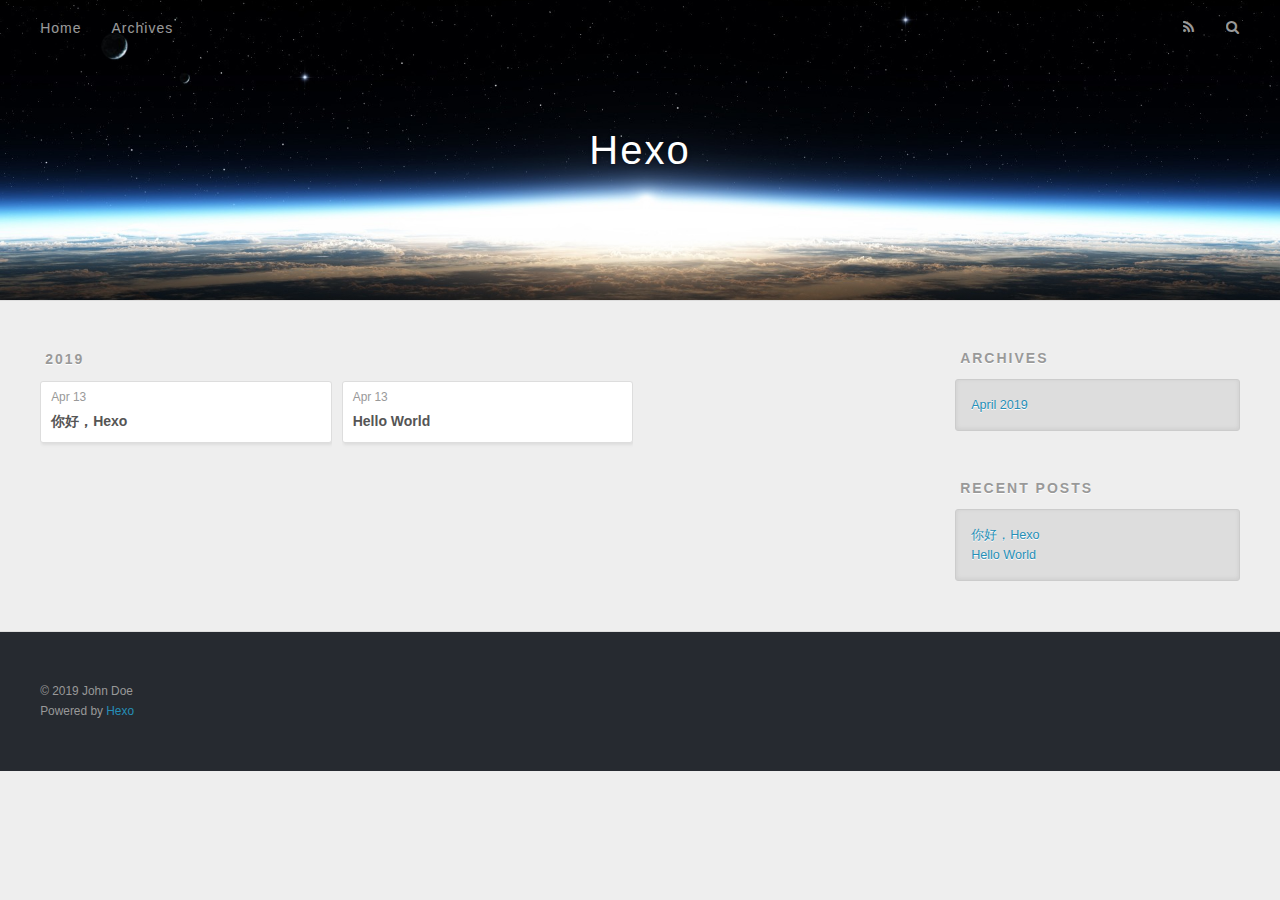
==== archives/index.html @ d576f30d "Site updated: 2019-04-13 23:13:48" ====
<!DOCTYPE html>
<html>
<head><meta name="generator" content="Hexo 3.8.0">
  <meta charset="utf-8">
  

  
  <title>Archives | Hexo</title>
  <meta name="viewport" content="width=device-width, initial-scale=1, maximum-scale=1">
  <meta property="og:type" content="website">
<meta property="og:title" content="Hexo">
<meta property="og:url" content="http://yoursite.com/archives/index.html">
<meta property="og:site_name" content="Hexo">
<meta property="og:locale" content="default">
<meta name="twitter:card" content="summary">
<meta name="twitter:title" content="Hexo">
  
    <link rel="alternate" href="/atom.xml" title="Hexo" type="application/atom+xml">
  
  
    <link rel="icon" href="/favicon.png">
  
  
    <link href="//fonts.googleapis.com/css?family=Source+Code+Pro" rel="stylesheet" type="text/css">
  
  <link rel="stylesheet" href="/css/style.css">
</head>
</html>
<body>
  <div id="container">
    <div id="wrap">
      <header id="header">
  <div id="banner"></div>
  <div id="header-outer" class="outer">
    <div id="header-title" class="inner">
      <h1 id="logo-wrap">
        <a href="/" id="logo">Hexo</a>
      </h1>
      
    </div>
    <div id="header-inner" class="inner">
      <nav id="main-nav">
        <a id="main-nav-toggle" class="nav-icon"></a>
        
          <a class="main-nav-link" href="/">Home</a>
        
          <a class="main-nav-link" href="/archives">Archives</a>
        
      </nav>
      <nav id="sub-nav">
        
          <a id="nav-rss-link" class="nav-icon" href="/atom.xml" title="RSS Feed"></a>
        
        <a id="nav-search-btn" class="nav-icon" title="Search"></a>
      </nav>
      <div id="search-form-wrap">
        <form action="//google.com/search" method="get" accept-charset="UTF-8" class="search-form"><input type="search" name="q" class="search-form-input" placeholder="Search"><button type="submit" class="search-form-submit">&#xF002;</button><input type="hidden" name="sitesearch" value="http://yoursite.com"></form>
      </div>
    </div>
  </div>
</header>
      <div class="outer">
        <section id="main">
  
  
    
    
      
      
      <section class="archives-wrap">
        <div class="archive-year-wrap">
          <a href="/archives/2019" class="archive-year">2019</a>
        </div>
        <div class="archives">
    
    <article class="archive-article archive-type-post">
  <div class="archive-article-inner">
    <header class="archive-article-header">
      <a href="/2019/04/13/你好，Hexo/" class="archive-article-date">
  <time datetime="2019-04-13T15:11:53.000Z" itemprop="datePublished">Apr 13</time>
</a>
      
  
    <h1 itemprop="name">
      <a class="archive-article-title" href="/2019/04/13/你好，Hexo/">你好，Hexo</a>
    </h1>
  

    </header>
  </div>
</article>
  
    
    
    <article class="archive-article archive-type-post">
  <div class="archive-article-inner">
    <header class="archive-article-header">
      <a href="/2019/04/13/hello-world/" class="archive-article-date">
  <time datetime="2019-04-13T14:45:39.539Z" itemprop="datePublished">Apr 13</time>
</a>
      
  
    <h1 itemprop="name">
      <a class="archive-article-title" href="/2019/04/13/hello-world/">Hello World</a>
    </h1>
  

    </header>
  </div>
</article>
  
  
    </div></section>
  


</section>
        
          <aside id="sidebar">
  
    

  
    

  
    
  
    
  <div class="widget-wrap">
    <h3 class="widget-title">Archives</h3>
    <div class="widget">
      <ul class="archive-list"><li class="archive-list-item"><a class="archive-list-link" href="/archives/2019/04/">April 2019</a></li></ul>
    </div>
  </div>


  
    
  <div class="widget-wrap">
    <h3 class="widget-title">Recent Posts</h3>
    <div class="widget">
      <ul>
        
          <li>
            <a href="/2019/04/13/你好，Hexo/">你好，Hexo</a>
          </li>
        
          <li>
            <a href="/2019/04/13/hello-world/">Hello World</a>
          </li>
        
      </ul>
    </div>
  </div>

  
</aside>
        
      </div>
      <footer id="footer">
  
  <div class="outer">
    <div id="footer-info" class="inner">
      &copy; 2019 John Doe<br>
      Powered by <a href="http://hexo.io/" target="_blank">Hexo</a>
    </div>
  </div>
</footer>
    </div>
    <nav id="mobile-nav">
  
    <a href="/" class="mobile-nav-link">Home</a>
  
    <a href="/archives" class="mobile-nav-link">Archives</a>
  
</nav>
    

<script src="//ajax.googleapis.com/ajax/libs/jquery/2.0.3/jquery.min.js"></script>


  <link rel="stylesheet" href="/fancybox/jquery.fancybox.css">
  <script src="/fancybox/jquery.fancybox.pack.js"></script>


<script src="/js/script.js"></script>



  </div>
</body>
</html>
---- css/style.css ----
body {
  width: 100%;
}
body:before,
body:after {
  content: "";
  display: table;
}
body:after {
  clear: both;
}
html,
body,
div,
span,
applet,
object,
iframe,
h1,
h2,
h3,
h4,
h5,
h6,
p,
blockquote,
pre,
a,
abbr,
acronym,
address,
big,
cite,
code,
del,
dfn,
em,
img,
ins,
kbd,
q,
s,
samp,
small,
strike,
strong,
sub,
sup,
tt,
var,
dl,
dt,
dd,
ol,
ul,
li,
fieldset,
form,
label,
legend,
table,
caption,
tbody,
tfoot,
thead,
tr,
th,
td {
  margin: 0;
  padding: 0;
  border: 0;
  outline: 0;
  font-weight: inherit;
  font-style: inherit;
  font-family: inherit;
  font-size: 100%;
  vertical-align: baseline;
}
body {
  line-height: 1;
  color: #000;
  background: #fff;
}
ol,
ul {
  list-style: none;
}
table {
  border-collapse: separate;
  border-spacing: 0;
  vertical-align: middle;
}
caption,
th,
td {
  text-align: left;
  font-weight: normal;
  vertical-align: middle;
}
a img {
  border: none;
}
input,
button {
  margin: 0;
  padding: 0;
}
input::-moz-focus-inner,
button::-moz-focus-inner {
  border: 0;
  padding: 0;
}
@font-face {
  font-family: FontAwesome;
  font-style: normal;
  font-weight: normal;
  src: url("fonts/fontawesome-webfont.eot?v=#4.0.3");
  src: url("fonts/fontawesome-webfont.eot?#iefix&v=#4.0.3") format("embedded-opentype"), url("fonts/fontawesome-webfont.woff?v=#4.0.3") format("woff"), url("fonts/fontawesome-webfont.ttf?v=#4.0.3") format("truetype"), url("fonts/fontawesome-webfont.svg#fontawesomeregular?v=#4.0.3") format("svg");
}
html,
body,
#container {
  height: 100%;
}
body {
  background: #eee;
  font: 14px -apple-system, BlinkMacSystemFont, "Segoe UI", "Roboto", "Oxygen", "Ubuntu", "Cantarell", "Fira Sans", "Droid Sans", "Helvetica Neue", sans-serif;
  -webkit-text-size-adjust: 100%;
}
.outer {
  max-width: 1220px;
  margin: 0 auto;
  padding: 0 20px;
}
.outer:before,
.outer:after {
  content: "";
  display: table;
}
.outer:after {
  clear: both;
}
.inner {
  display: inline;
  float: left;
  width: 98.33333333333333%;
  margin: 0 0.833333333333333%;
}
.left,
.alignleft {
  float: left;
}
.right,
.alignright {
  float: right;
}
.clear {
  clear: both;
}
#container {
  position: relative;
}
.mobile-nav-on {
  overflow: hidden;
}
#wrap {
  height: 100%;
  width: 100%;
  position: absolute;
  top: 0;
  left: 0;
  -webkit-transition: 0.2s ease-out;
  -moz-transition: 0.2s ease-out;
  -ms-transition: 0.2s ease-out;
  transition: 0.2s ease-out;
  z-index: 1;
  background: #eee;
}
.mobile-nav-on #wrap {
  left: 280px;
}
@media screen and (min-width: 768px) {
  #main {
    display: inline;
    float: left;
    width: 73.33333333333333%;
    margin: 0 0.833333333333333%;
  }
}
.article-date,
.article-category-link,
.archive-year,
.widget-title {
  text-decoration: none;
  text-transform: uppercase;
  letter-spacing: 2px;
  color: #999;
  margin-bottom: 1em;
  margin-left: 5px;
  line-height: 1em;
  text-shadow: 0 1px #fff;
  font-weight: bold;
}
.article-inner,
.archive-article-inner {
  background: #fff;
  -webkit-box-shadow: 1px 2px 3px #ddd;
  box-shadow: 1px 2px 3px #ddd;
  border: 1px solid #ddd;
  border-radius: 3px;
}
.article-entry h1,
.widget h1 {
  font-size: 2em;
}
.article-entry h2,
.widget h2 {
  font-size: 1.5em;
}
.article-entry h3,
.widget h3 {
  font-size: 1.3em;
}
.article-entry h4,
.widget h4 {
  font-size: 1.2em;
}
.article-entry h5,
.widget h5 {
  font-size: 1em;
}
.article-entry h6,
.widget h6 {
  font-size: 1em;
  color: #999;
}
.article-entry hr,
.widget hr {
  border: 1px dashed #ddd;
}
.article-entry strong,
.widget strong {
  font-weight: bold;
}
.article-entry em,
.widget em,
.article-entry cite,
.widget cite {
  font-style: italic;
}
.article-entry sup,
.widget sup,
.article-entry sub,
.widget sub {
  font-size: 0.75em;
  line-height: 0;
  position: relative;
  vertical-align: baseline;
}
.article-entry sup,
.widget sup {
  top: -0.5em;
}
.article-entry sub,
.widget sub {
  bottom: -0.2em;
}
.article-entry small,
.widget small {
  font-size: 0.85em;
}
.article-entry acronym,
.widget acronym,
.article-entry abbr,
.widget abbr {
  border-bottom: 1px dotted;
}
.article-entry ul,
.widget ul,
.article-entry ol,
.widget ol,
.article-entry dl,
.widget dl {
  margin: 0 20px;
  line-height: 1.6em;
}
.article-entry ul ul,
.widget ul ul,
.article-entry ol ul,
.widget ol ul,
.article-entry ul ol,
.widget ul ol,
.article-entry ol ol,
.widget ol ol {
  margin-top: 0;
  margin-bottom: 0;
}
.article-entry ul,
.widget ul {
  list-style: disc;
}
.article-entry ol,
.widget ol {
  list-style: decimal;
}
.article-entry dt,
.widget dt {
  font-weight: bold;
}
#header {
  height: 300px;
  position: relative;
  border-bottom: 1px solid #ddd;
}
#header:before,
#header:after {
  content: "";
  position: absolute;
  left: 0;
  right: 0;
  height: 40px;
}
#header:before {
  top: 0;
  background: -webkit-linear-gradient(rgba(0,0,0,0.2), transparent);
  background: -moz-linear-gradient(rgba(0,0,0,0.2), transparent);
  background: -ms-linear-gradient(rgba(0,0,0,0.2), transparent);
  background: linear-gradient(rgba(0,0,0,0.2), transparent);
}
#header:after {
  bottom: 0;
  background: -webkit-linear-gradient(transparent, rgba(0,0,0,0.2));
  background: -moz-linear-gradient(transparent, rgba(0,0,0,0.2));
  background: -ms-linear-gradient(transparent, rgba(0,0,0,0.2));
  background: linear-gradient(transparent, rgba(0,0,0,0.2));
}
#header-outer {
  height: 100%;
  position: relative;
}
#header-inner {
  position: relative;
  overflow: hidden;
}
#banner {
  position: absolute;
  top: 0;
  left: 0;
  width: 100%;
  height: 100%;
  background: url("images/banner.jpg") center #000;
  -webkit-background-size: cover;
  -moz-background-size: cover;
  background-size: cover;
  z-index: -1;
}
#header-title {
  text-align: center;
  height: 40px;
  position: absolute;
  top: 50%;
  left: 0;
  margin-top: -20px;
}
#logo,
#subtitle {
  text-decoration: none;
  color: #fff;
  font-weight: 300;
  text-shadow: 0 1px 4px rgba(0,0,0,0.3);
}
#logo {
  font-size: 40px;
  line-height: 40px;
  letter-spacing: 2px;
}
#subtitle {
  font-size: 16px;
  line-height: 16px;
  letter-spacing: 1px;
}
#subtitle-wrap {
  margin-top: 16px;
}
#main-nav {
  float: left;
  margin-left: -15px;
}
.nav-icon,
.main-nav-link {
  float: left;
  color: #fff;
  opacity: 0.6;
  text-decoration: none;
  text-shadow: 0 1px rgba(0,0,0,0.2);
  -webkit-transition: opacity 0.2s;
  -moz-transition: opacity 0.2s;
  -ms-transition: opacity 0.2s;
  transition: opacity 0.2s;
  display: block;
  padding: 20px 15px;
}
.nav-icon:hover,
.main-nav-link:hover {
  opacity: 1;
}
.nav-icon {
  font-family: FontAwesome;
  text-align: center;
  font-size: 14px;
  width: 14px;
  height: 14px;
  padding: 20px 15px;
  position: relative;
  cursor: pointer;
}
.main-nav-link {
  font-weight: 300;
  letter-spacing: 1px;
}
@media screen and (max-width: 479px) {
  .main-nav-link {
    display: none;
  }
}
#main-nav-toggle {
  display: none;
}
#main-nav-toggle:before {
  content: "\f0c9";
}
@media screen and (max-width: 479px) {
  #main-nav-toggle {
    display: block;
  }
}
#sub-nav {
  float: right;
  margin-right: -15px;
}
#nav-rss-link:before {
  content: "\f09e";
}
#nav-search-btn:before {
  content: "\f002";
}
#search-form-wrap {
  position: absolute;
  top: 15px;
  width: 150px;
  height: 30px;
  right: -150px;
  opacity: 0;
  -webkit-transition: 0.2s ease-out;
  -moz-transition: 0.2s ease-out;
  -ms-transition: 0.2s ease-out;
  transition: 0.2s ease-out;
}
#search-form-wrap.on {
  opacity: 1;
  right: 0;
}
@media screen and (max-width: 479px) {
  #search-form-wrap {
    width: 100%;
    right: -100%;
  }
}
.search-form {
  position: absolute;
  top: 0;
  left: 0;
  right: 0;
  background: #fff;
  padding: 5px 15px;
  border-radius: 15px;
  -webkit-box-shadow: 0 0 10px rgba(0,0,0,0.3);
  box-shadow: 0 0 10px rgba(0,0,0,0.3);
}
.search-form-input {
  border: none;
  background: none;
  color: #555;
  width: 100%;
  font: 13px -apple-system, BlinkMacSystemFont, "Segoe UI", "Roboto", "Oxygen", "Ubuntu", "Cantarell", "Fira Sans", "Droid Sans", "Helvetica Neue", sans-serif;
  outline: none;
}
.search-form-input::-webkit-search-results-decoration,
.search-form-input::-webkit-search-cancel-button {
  -webkit-appearance: none;
}
.search-form-submit {
  position: absolute;
  top: 50%;
  right: 10px;
  margin-top: -7px;
  font: 13px FontAwesome;
  border: none;
  background: none;
  color: #bbb;
  cursor: pointer;
}
.search-form-submit:hover,
.search-form-submit:focus {
  color: #777;
}
.article {
  margin: 50px 0;
}
.article-inner {
  overflow: hidden;
}
.article-meta:before,
.article-meta:after {
  content: "";
  display: table;
}
.article-meta:after {
  clear: both;
}
.article-date {
  float: left;
}
.article-category {
  float: left;
  line-height: 1em;
  color: #ccc;
  text-shadow: 0 1px #fff;
  margin-left: 8px;
}
.article-category:before {
  content: "\2022";
}
.article-category-link {
  margin: 0 12px 1em;
}
.article-header {
  padding: 20px 20px 0;
}
.article-title {
  text-decoration: none;
  font-size: 2em;
  font-weight: bold;
  color: #555;
  line-height: 1.1em;
  -webkit-transition: color 0.2s;
  -moz-transition: color 0.2s;
  -ms-transition: color 0.2s;
  transition: color 0.2s;
}
a.article-title:hover {
  color: #258fb8;
}
.article-entry {
  color: #555;
  padding: 0 20px;
}
.article-entry:before,
.article-entry:after {
  content: "";
  display: table;
}
.article-entry:after {
  clear: both;
}
.article-entry p,
.article-entry table {
  line-height: 1.6em;
  margin: 1.6em 0;
}
.article-entry h1,
.article-entry h2,
.article-entry h3,
.article-entry h4,
.article-entry h5,
.article-entry h6 {
  font-weight: bold;
}
.article-entry h1,
.article-entry h2,
.article-entry h3,
.article-entry h4,
.article-entry h5,
.article-entry h6 {
  line-height: 1.1em;
  margin: 1.1em 0;
}
.article-entry a {
  color: #258fb8;
  text-decoration: none;
}
.article-entry a:hover {
  text-decoration: underline;
}
.article-entry ul,
.article-entry ol,
.article-entry dl {
  margin-top: 1.6em;
  margin-bottom: 1.6em;
}
.article-entry img,
.article-entry video {
  max-width: 100%;
  height: auto;
  display: block;
  margin: auto;
}
.article-entry iframe {
  border: none;
}
.article-entry table {
  width: 100%;
  border-collapse: collapse;
  border-spacing: 0;
}
.article-entry th {
  font-weight: bold;
  border-bottom: 3px solid #ddd;
  padding-bottom: 0.5em;
}
.article-entry td {
  border-bottom: 1px solid #ddd;
  padding: 10px 0;
}
.article-entry blockquote {
  font-family: Georgia, "Times New Roman", serif;
  font-size: 1.4em;
  margin: 1.6em 20px;
  text-align: center;
}
.article-entry blockquote footer {
  font-size: 14px;
  margin: 1.6em 0;
  font-family: -apple-system, BlinkMacSystemFont, "Segoe UI", "Roboto", "Oxygen", "Ubuntu", "Cantarell", "Fira Sans", "Droid Sans", "Helvetica Neue", sans-serif;
}
.article-entry blockquote footer cite:before {
  content: "—";
  padding: 0 0.5em;
}
.article-entry .pullquote {
  text-align: left;
  width: 45%;
  margin: 0;
}
.article-entry .pullquote.left {
  margin-left: 0.5em;
  margin-right: 1em;
}
.article-entry .pullquote.right {
  margin-right: 0.5em;
  margin-left: 1em;
}
.article-entry .caption {
  color: #999;
  display: block;
  font-size: 0.9em;
  margin-top: 0.5em;
  position: relative;
  text-align: center;
}
.article-entry .video-container {
  position: relative;
  padding-top: 56.25%;
  height: 0;
  overflow: hidden;
}
.article-entry .video-container iframe,
.article-entry .video-container object,
.article-entry .video-container embed {
  position: absolute;
  top: 0;
  left: 0;
  width: 100%;
  height: 100%;
  margin-top: 0;
}
.article-more-link a {
  display: inline-block;
  line-height: 1em;
  padding: 6px 15px;
  border-radius: 15px;
  background: #eee;
  color: #999;
  text-shadow: 0 1px #fff;
  text-decoration: none;
}
.article-more-link a:hover {
  background: #258fb8;
  color: #fff;
  text-decoration: none;
  text-shadow: 0 1px #1e7293;
}
.article-footer {
  font-size: 0.85em;
  line-height: 1.6em;
  border-top: 1px solid #ddd;
  padding-top: 1.6em;
  margin: 0 20px 20px;
}
.article-footer:before,
.article-footer:after {
  content: "";
  display: table;
}
.article-footer:after {
  clear: both;
}
.article-footer a {
  color: #999;
  text-decoration: none;
}
.article-footer a:hover {
  color: #555;
}
.article-tag-list-item {
  float: left;
  margin-right: 10px;
}
.article-tag-list-link:before {
  content: "#";
}
.article-comment-link {
  float: right;
}
.article-comment-link:before {
  content: "\f075";
  font-family: FontAwesome;
  padding-right: 8px;
}
.article-share-link {
  cursor: pointer;
  float: right;
  margin-left: 20px;
}
.article-share-link:before {
  content: "\f064";
  font-family: FontAwesome;
  padding-right: 6px;
}
#article-nav {
  position: relative;
}
#article-nav:before,
#article-nav:after {
  content: "";
  display: table;
}
#article-nav:after {
  clear: both;
}
@media screen and (min-width: 768px) {
  #article-nav {
    margin: 50px 0;
  }
  #article-nav:before {
    width: 8px;
    height: 8px;
    position: absolute;
    top: 50%;
    left: 50%;
    margin-top: -4px;
    margin-left: -4px;
    content: "";
    border-radius: 50%;
    background: #ddd;
    -webkit-box-shadow: 0 1px 2px #fff;
    box-shadow: 0 1px 2px #fff;
  }
}
.article-nav-link-wrap {
  text-decoration: none;
  text-shadow: 0 1px #fff;
  color: #999;
  -webkit-box-sizing: border-box;
  -moz-box-sizing: border-box;
  box-sizing: border-box;
  margin-top: 50px;
  text-align: center;
  display: block;
}
.article-nav-link-wrap:hover {
  color: #555;
}
@media screen and (min-width: 768px) {
  .article-nav-link-wrap {
    width: 50%;
    margin-top: 0;
  }
}
@media screen and (min-width: 768px) {
  #article-nav-newer {
    float: left;
    text-align: right;
    padding-right: 20px;
  }
}
@media screen and (min-width: 768px) {
  #article-nav-older {
    float: right;
    text-align: left;
    padding-left: 20px;
  }
}
.article-nav-caption {
  text-transform: uppercase;
  letter-spacing: 2px;
  color: #ddd;
  line-height: 1em;
  font-weight: bold;
}
#article-nav-newer .article-nav-caption {
  margin-right: -2px;
}
.article-nav-title {
  font-size: 0.85em;
  line-height: 1.6em;
  margin-top: 0.5em;
}
.article-share-box {
  position: absolute;
  display: none;
  background: #fff;
  -webkit-box-shadow: 1px 2px 10px rgba(0,0,0,0.2);
  box-shadow: 1px 2px 10px rgba(0,0,0,0.2);
  border-radius: 3px;
  margin-left: -145px;
  overflow: hidden;
  z-index: 1;
}
.article-share-box.on {
  display: block;
}
.article-share-input {
  width: 100%;
  background: none;
  -webkit-box-sizing: border-box;
  -moz-box-sizing: border-box;
  box-sizing: border-box;
  font: 14px -apple-system, BlinkMacSystemFont, "Segoe UI", "Roboto", "Oxygen", "Ubuntu", "Cantarell", "Fira Sans", "Droid Sans", "Helvetica Neue", sans-serif;
  padding: 0 15px;
  color: #555;
  outline: none;
  border: 1px solid #ddd;
  border-radius: 3px 3px 0 0;
  height: 36px;
  line-height: 36px;
}
.article-share-links {
  background: #eee;
}
.article-share-links:before,
.article-share-links:after {
  content: "";
  display: table;
}
.article-share-links:after {
  clear: both;
}
.article-share-twitter,
.article-share-facebook,
.article-share-pinterest,
.article-share-google {
  width: 50px;
  height: 36px;
  display: block;
  float: left;
  position: relative;
  color: #999;
  text-shadow: 0 1px #fff;
}
.article-share-twitter:before,
.article-share-facebook:before,
.article-share-pinterest:before,
.article-share-google:before {
  font-size: 20px;
  font-family: FontAwesome;
  width: 20px;
  height: 20px;
  position: absolute;
  top: 50%;
  left: 50%;
  margin-top: -10px;
  margin-left: -10px;
  text-align: center;
}
.article-share-twitter:hover,
.article-share-facebook:hover,
.article-share-pinterest:hover,
.article-share-google:hover {
  color: #fff;
}
.article-share-twitter:before {
  content: "\f099";
}
.article-share-twitter:hover {
  background: #00aced;
  text-shadow: 0 1px #008abe;
}
.article-share-facebook:before {
  content: "\f09a";
}
.article-share-facebook:hover {
  background: #3b5998;
  text-shadow: 0 1px #2f477a;
}
.article-share-pinterest:before {
  content: "\f0d2";
}
.article-share-pinterest:hover {
  background: #cb2027;
  text-shadow: 0 1px #a21a1f;
}
.article-share-google:before {
  content: "\f0d5";
}
.article-share-google:hover {
  background: #dd4b39;
  text-shadow: 0 1px #be3221;
}
.article-gallery {
  background: #000;
  position: relative;
}
.article-gallery-photos {
  position: relative;
  overflow: hidden;
}
.article-gallery-img {
  display: none;
  max-width: 100%;
}
.article-gallery-img:first-child {
  display: block;
}
.article-gallery-img.loaded {
  position: absolute;
  display: block;
}
.article-gallery-img img {
  display: block;
  max-width: 100%;
  margin: 0 auto;
}
#comments {
  background: #fff;
  -webkit-box-shadow: 1px 2px 3px #ddd;
  box-shadow: 1px 2px 3px #ddd;
  padding: 20px;
  border: 1px solid #ddd;
  border-radius: 3px;
  margin: 50px 0;
}
#comments a {
  color: #258fb8;
}
.archives-wrap {
  margin: 50px 0;
}
.archives:before,
.archives:after {
  content: "";
  display: table;
}
.archives:after {
  clear: both;
}
.archive-year-wrap {
  margin-bottom: 1em;
}
.archives {
  -webkit-column-gap: 10px;
  -moz-column-gap: 10px;
  column-gap: 10px;
}
@media screen and (min-width: 480px) and (max-width: 767px) {
  .archives {
    -webkit-column-count: 2;
    -moz-column-count: 2;
    column-count: 2;
  }
}
@media screen and (min-width: 768px) {
  .archives {
    -webkit-column-count: 3;
    -moz-column-count: 3;
    column-count: 3;
  }
}
.archive-article {
  -webkit-column-break-inside: avoid;
  page-break-inside: avoid;
  overflow: hidden;
  break-inside: avoid-column;
}
.archive-article-inner {
  padding: 10px;
  margin-bottom: 15px;
}
.archive-article-title {
  text-decoration: none;
  font-weight: bold;
  color: #555;
  -webkit-transition: color 0.2s;
  -moz-transition: color 0.2s;
  -ms-transition: color 0.2s;
  transition: color 0.2s;
  line-height: 1.6em;
}
.archive-article-title:hover {
  color: #258fb8;
}
.archive-article-footer {
  margin-top: 1em;
}
.archive-article-date {
  color: #999;
  text-decoration: none;
  font-size: 0.85em;
  line-height: 1em;
  margin-bottom: 0.5em;
  display: block;
}
#page-nav {
  margin: 50px auto;
  background: #fff;
  -webkit-box-shadow: 1px 2px 3px #ddd;
  box-shadow: 1px 2px 3px #ddd;
  border: 1px solid #ddd;
  border-radius: 3px;
  text-align: center;
  color: #999;
  overflow: hidden;
}
#page-nav:before,
#page-nav:after {
  content: "";
  display: table;
}
#page-nav:after {
  clear: both;
}
#page-nav a,
#page-nav span {
  padding: 10px 20px;
  line-height: 1;
  height: 2ex;
}
#page-nav a {
  color: #999;
  text-decoration: none;
}
#page-nav a:hover {
  background: #999;
  color: #fff;
}
#page-nav .prev {
  float: left;
}
#page-nav .next {
  float: right;
}
#page-nav .page-number {
  display: inline-block;
}
@media screen and (max-width: 479px) {
  #page-nav .page-number {
    display: none;
  }
}
#page-nav .current {
  color: #555;
  font-weight: bold;
}
#page-nav .space {
  color: #ddd;
}
#footer {
  background: #262a30;
  padding: 50px 0;
  border-top: 1px solid #ddd;
  color: #999;
}
#footer a {
  color: #258fb8;
  text-decoration: none;
}
#footer a:hover {
  text-decoration: underline;
}
#footer-info {
  line-height: 1.6em;
  font-size: 0.85em;
}
.article-entry pre,
.article-entry .highlight {
  background: #2d2d2d;
  margin: 0 -20px;
  padding: 15px 20px;
  border-style: solid;
  border-color: #ddd;
  border-width: 1px 0;
  overflow: auto;
  color: #ccc;
  line-height: 22.400000000000002px;
}
.article-entry .highlight .gutter pre,
.article-entry .gist .gist-file .gist-data .line-numbers {
  color: #666;
  font-size: 0.85em;
}
.article-entry pre,
.article-entry code {
  font-family: "Source Code Pro", Consolas, Monaco, Menlo, Consolas, monospace;
}
.article-entry code {
  background: #eee;
  text-shadow: 0 1px #fff;
  padding: 0 0.3em;
}
.article-entry pre code {
  background: none;
  text-shadow: none;
  padding: 0;
}
.article-entry .highlight pre {
  border: none;
  margin: 0;
  padding: 0;
}
.article-entry .highlight table {
  margin: 0;
  width: auto;
}
.article-entry .highlight td {
  border: none;
  padding: 0;
}
.article-entry .highlight figcaption {
  font-size: 0.85em;
  color: #999;
  line-height: 1em;
  margin-bottom: 1em;
}
.article-entry .highlight figcaption:before,
.article-entry .highlight figcaption:after {
  content: "";
  display: table;
}
.article-entry .highlight figcaption:after {
  clear: both;
}
.article-entry .highlight figcaption a {
  float: right;
}
.article-entry .highlight .gutter pre {
  text-align: right;
  padding-right: 20px;
}
.article-entry .highlight .line {
  height: 22.400000000000002px;
}
.article-entry .highlight .line.marked {
  background: #515151;
}
.article-entry .gist {
  margin: 0 -20px;
  border-style: solid;
  border-color: #ddd;
  border-width: 1px 0;
  background: #2d2d2d;
  padding: 15px 20px 15px 0;
}
.article-entry .gist .gist-file {
  border: none;
  font-family: "Source Code Pro", Consolas, Monaco, Menlo, Consolas, monospace;
  margin: 0;
}
.article-entry .gist .gist-file .gist-data {
  background: none;
  border: none;
}
.article-entry .gist .gist-file .gist-data .line-numbers {
  background: none;
  border: none;
  padding: 0 20px 0 0;
}
.article-entry .gist .gist-file .gist-data .line-data {
  padding: 0 !important;
}
.article-entry .gist .gist-file .highlight {
  margin: 0;
  padding: 0;
  border: none;
}
.article-entry .gist .gist-file .gist-meta {
  background: #2d2d2d;
  color: #999;
  font: 0.85em -apple-system, BlinkMacSystemFont, "Segoe UI", "Roboto", "Oxygen", "Ubuntu", "Cantarell", "Fira Sans", "Droid Sans", "Helvetica Neue", sans-serif;
  text-shadow: 0 0;
  padding: 0;
  margin-top: 1em;
  margin-left: 20px;
}
.article-entry .gist .gist-file .gist-meta a {
  color: #258fb8;
  font-weight: normal;
}
.article-entry .gist .gist-file .gist-meta a:hover {
  text-decoration: underline;
}
pre .comment,
pre .title {
  color: #999;
}
pre .variable,
pre .attribute,
pre .tag,
pre .regexp,
pre .ruby .constant,
pre .xml .tag .title,
pre .xml .pi,
pre .xml .doctype,
pre .html .doctype,
pre .css .id,
pre .css .class,
pre .css .pseudo {
  color: #f2777a;
}
pre .number,
pre .preprocessor,
pre .built_in,
pre .literal,
pre .params,
pre .constant {
  color: #f99157;
}
pre .class,
pre .ruby .class .title,
pre .css .rules .attribute {
  color: #9c9;
}
pre .string,
pre .value,
pre .inheritance,
pre .header,
pre .ruby .symbol,
pre .xml .cdata {
  color: #9c9;
}
pre .css .hexcolor {
  color: #6cc;
}
pre .function,
pre .python .decorator,
pre .python .title,
pre .ruby .function .title,
pre .ruby .title .keyword,
pre .perl .sub,
pre .javascript .title,
pre .coffeescript .title {
  color: #69c;
}
pre .keyword,
pre .javascript .function {
  color: #c9c;
}
@media screen and (max-width: 479px) {
  #mobile-nav {
    position: absolute;
    top: 0;
    left: 0;
    width: 280px;
    height: 100%;
    background: #191919;
    border-right: 1px solid #fff;
  }
}
@media screen and (max-width: 479px) {
  .mobile-nav-link {
    display: block;
    color: #999;
    text-decoration: none;
    padding: 15px 20px;
    font-weight: bold;
  }
  .mobile-nav-link:hover {
    color: #fff;
  }
}
@media screen and (min-width: 768px) {
  #sidebar {
    display: inline;
    float: left;
    width: 23.333333333333332%;
    margin: 0 0.833333333333333%;
  }
}
.widget-wrap {
  margin: 50px 0;
}
.widget {
  color: #777;
  text-shadow: 0 1px #fff;
  background: #ddd;
  -webkit-box-shadow: 0 -1px 4px #ccc inset;
  box-shadow: 0 -1px 4px #ccc inset;
  border: 1px solid #ccc;
  padding: 15px;
  border-radius: 3px;
}
.widget a {
  color: #258fb8;
  text-decoration: none;
}
.widget a:hover {
  text-decoration: underline;
}
.widget ul ul,
.widget ol ul,
.widget dl ul,
.widget ul ol,
.widget ol ol,
.widget dl ol,
.widget ul dl,
.widget ol dl,
.widget dl dl {
  margin-left: 15px;
  list-style: disc;
}
.widget {
  line-height: 1.6em;
  word-wrap: break-word;
  font-size: 0.9em;
}
.widget ul,
.widget ol {
  list-style: none;
  margin: 0;
}
.widget ul ul,
.widget ol ul,
.widget ul ol,
.widget ol ol {
  margin: 0 20px;
}
.widget ul ul,
.widget ol ul {
  list-style: disc;
}
.widget ul ol,
.widget ol ol {
  list-style: decimal;
}
.category-list-count,
.tag-list-count,
.archive-list-count {
  padding-left: 5px;
  color: #999;
  font-size: 0.85em;
}
.category-list-count:before,
.tag-list-count:before,
.archive-list-count:before {
  content: "(";
}
.category-list-count:after,
.tag-list-count:after,
.archive-list-count:after {
  content: ")";
}
.tagcloud a {
  margin-right: 5px;
  display: inline-block;
}
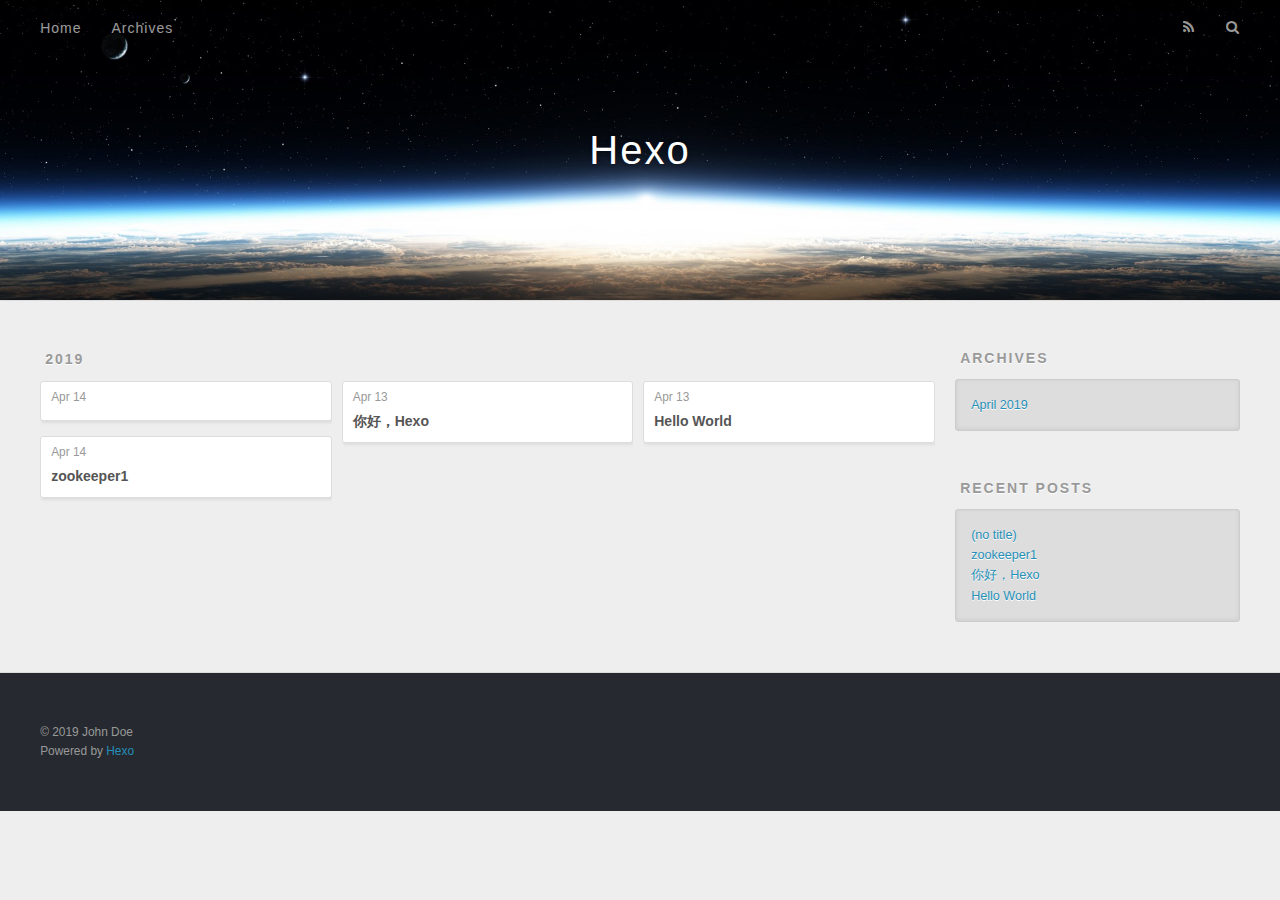
==== commit 3a1f1c97: "Site updated: 2019-04-14 12:08:41" ====
--- a/archives/index.html
+++ b/archives/index.html
@@ -76,6 +76,38 @@
     <article class="archive-article archive-type-post">
   <div class="archive-article-inner">
     <header class="archive-article-header">
+      <a href="/2019/04/14/zookeeper介绍/" class="archive-article-date">
+  <time datetime="2019-04-14T03:45:17.480Z" itemprop="datePublished">Apr 14</time>
+</a>
+      
+    </header>
+  </div>
+</article>
+  
+    
+    
+    <article class="archive-article archive-type-post">
+  <div class="archive-article-inner">
+    <header class="archive-article-header">
+      <a href="/2019/04/14/zookeeper1/" class="archive-article-date">
+  <time datetime="2019-04-14T03:35:11.000Z" itemprop="datePublished">Apr 14</time>
+</a>
+      
+  
+    <h1 itemprop="name">
+      <a class="archive-article-title" href="/2019/04/14/zookeeper1/">zookeeper1</a>
+    </h1>
+  
+
+    </header>
+  </div>
+</article>
+  
+    
+    
+    <article class="archive-article archive-type-post">
+  <div class="archive-article-inner">
+    <header class="archive-article-header">
       <a href="/2019/04/13/你好，Hexo/" class="archive-article-date">
   <time datetime="2019-04-13T15:11:53.000Z" itemprop="datePublished">Apr 13</time>
 </a>
@@ -143,6 +175,14 @@
       <ul>
         
           <li>
+            <a href="/2019/04/14/zookeeper介绍/">(no title)</a>
+          </li>
+        
+          <li>
+            <a href="/2019/04/14/zookeeper1/">zookeeper1</a>
+          </li>
+        
+          <li>
             <a href="/2019/04/13/你好，Hexo/">你好，Hexo</a>
           </li>
         
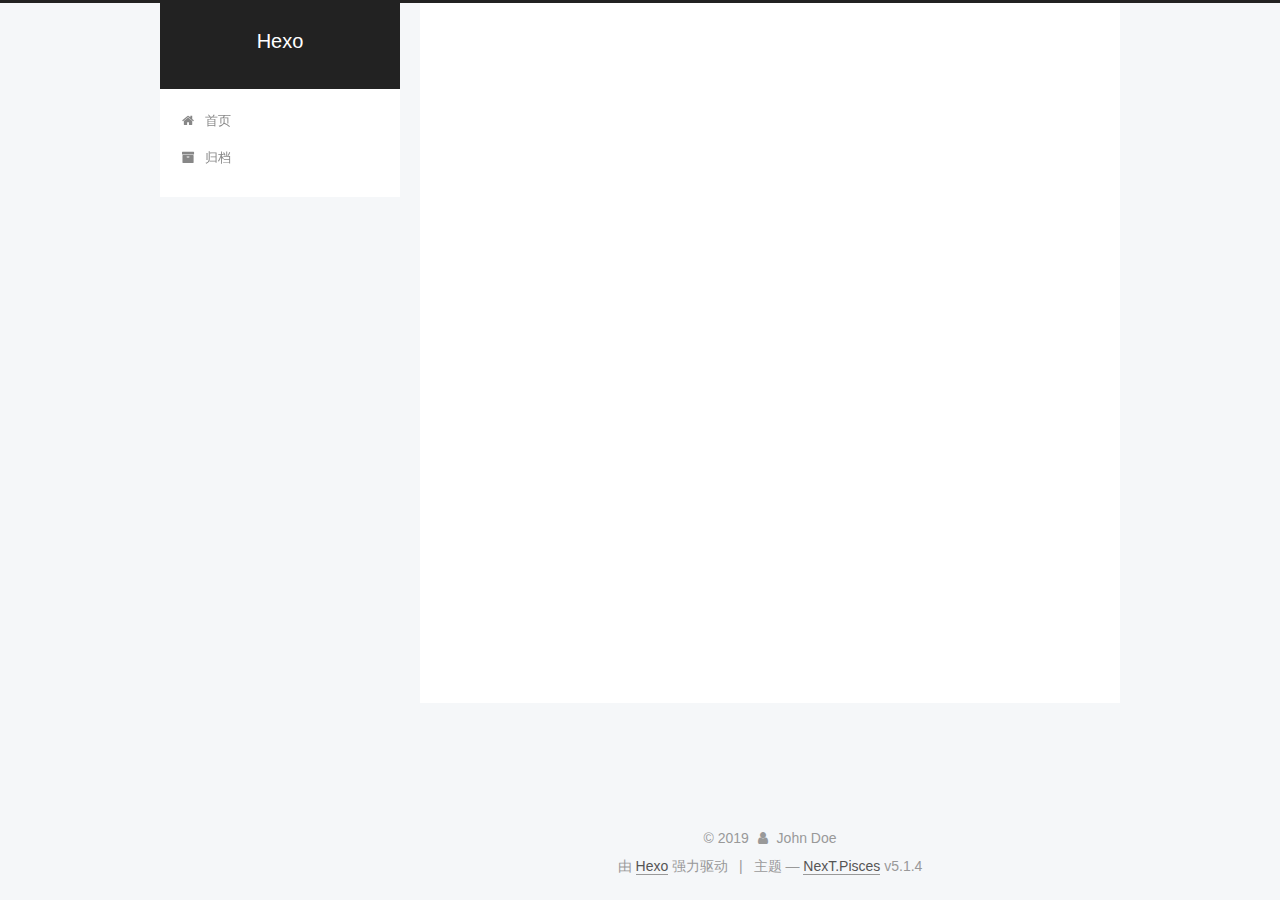
==== commit 8605f13e: "Site updated: 2019-04-14 13:45:33" ====
--- a/archives/index.html
+++ b/archives/index.html
@@ -1,233 +1,696 @@
 <!DOCTYPE html>
-<html>
+
+
+
+  
+
+
+<html class="theme-next pisces use-motion" lang="zh-Hans">
 <head><meta name="generator" content="Hexo 3.8.0">
-  <meta charset="utf-8">
-  
-
-  
-  <title>Archives | Hexo</title>
-  <meta name="viewport" content="width=device-width, initial-scale=1, maximum-scale=1">
-  <meta property="og:type" content="website">
+  <meta charset="UTF-8">
+<meta http-equiv="X-UA-Compatible" content="IE=edge">
+<meta name="viewport" content="width=device-width, initial-scale=1, maximum-scale=1">
+<meta name="theme-color" content="#222">
+
+
+
+
+
+
+
+
+
+<meta http-equiv="Cache-Control" content="no-transform">
+<meta http-equiv="Cache-Control" content="no-siteapp">
+
+
+
+
+
+
+
+
+
+
+
+
+
+
+
+
+  
+  
+  <link href="/lib/fancybox/source/jquery.fancybox.css?v=2.1.5" rel="stylesheet" type="text/css">
+
+
+
+
+
+
+
+<link href="/lib/font-awesome/css/font-awesome.min.css?v=4.6.2" rel="stylesheet" type="text/css">
+
+<link href="/css/main.css?v=5.1.4" rel="stylesheet" type="text/css">
+
+
+  <link rel="apple-touch-icon" sizes="180x180" href="/images/apple-touch-icon-next.png?v=5.1.4">
+
+
+  <link rel="icon" type="image/png" sizes="32x32" href="/images/favicon-32x32-next.png?v=5.1.4">
+
+
+  <link rel="icon" type="image/png" sizes="16x16" href="/images/favicon-16x16-next.png?v=5.1.4">
+
+
+  <link rel="mask-icon" href="/images/logo.svg?v=5.1.4" color="#222">
+
+
+
+
+
+  <meta name="keywords" content="Hexo, NexT">
+
+
+
+
+
+
+
+
+
+
+<meta property="og:type" content="website">
 <meta property="og:title" content="Hexo">
 <meta property="og:url" content="http://yoursite.com/archives/index.html">
 <meta property="og:site_name" content="Hexo">
-<meta property="og:locale" content="default">
+<meta property="og:locale" content="zh-Hans">
 <meta name="twitter:card" content="summary">
 <meta name="twitter:title" content="Hexo">
-  
-    <link rel="alternate" href="/atom.xml" title="Hexo" type="application/atom+xml">
-  
-  
-    <link rel="icon" href="/favicon.png">
-  
-  
-    <link href="//fonts.googleapis.com/css?family=Source+Code+Pro" rel="stylesheet" type="text/css">
-  
-  <link rel="stylesheet" href="/css/style.css">
+
+
+
+<script type="text/javascript" id="hexo.configurations">
+  var NexT = window.NexT || {};
+  var CONFIG = {
+    root: '/',
+    scheme: 'Pisces',
+    version: '5.1.4',
+    sidebar: {"position":"left","display":"post","offset":12,"b2t":false,"scrollpercent":false,"onmobile":false},
+    fancybox: true,
+    tabs: true,
+    motion: {"enable":true,"async":false,"transition":{"post_block":"fadeIn","post_header":"slideDownIn","post_body":"slideDownIn","coll_header":"slideLeftIn","sidebar":"slideUpIn"}},
+    duoshuo: {
+      userId: '0',
+      author: '博主'
+    },
+    algolia: {
+      applicationID: '',
+      apiKey: '',
+      indexName: '',
+      hits: {"per_page":10},
+      labels: {"input_placeholder":"Search for Posts","hits_empty":"We didn't find any results for the search: ${query}","hits_stats":"${hits} results found in ${time} ms"}
+    }
+  };
+</script>
+
+
+
+  <link rel="canonical" href="http://yoursite.com/archives/">
+
+
+
+
+
+  <title>归档 | Hexo</title>
+  
+
+
+
+
+
+
+
+
 </head>
-</html>
-<body>
-  <div id="container">
-    <div id="wrap">
-      <header id="header">
-  <div id="banner"></div>
-  <div id="header-outer" class="outer">
-    <div id="header-title" class="inner">
-      <h1 id="logo-wrap">
-        <a href="/" id="logo">Hexo</a>
-      </h1>
-      
+
+<body itemscope itemtype="http://schema.org/WebPage" lang="zh-Hans">
+
+  
+  
+    
+  
+
+  <div class="container sidebar-position-left page-archive">
+    <div class="headband"></div>
+
+    <header id="header" class="header" itemscope itemtype="http://schema.org/WPHeader">
+      <div class="header-inner"><div class="site-brand-wrapper">
+  <div class="site-meta ">
+    
+
+    <div class="custom-logo-site-title">
+      <a href="/" class="brand" rel="start">
+        <span class="logo-line-before"><i></i></span>
+        <span class="site-title">Hexo</span>
+        <span class="logo-line-after"><i></i></span>
+      </a>
     </div>
-    <div id="header-inner" class="inner">
-      <nav id="main-nav">
-        <a id="main-nav-toggle" class="nav-icon"></a>
-        
-          <a class="main-nav-link" href="/">Home</a>
-        
-          <a class="main-nav-link" href="/archives">Archives</a>
-        
-      </nav>
-      <nav id="sub-nav">
-        
-          <a id="nav-rss-link" class="nav-icon" href="/atom.xml" title="RSS Feed"></a>
-        
-        <a id="nav-search-btn" class="nav-icon" title="Search"></a>
-      </nav>
-      <div id="search-form-wrap">
-        <form action="//google.com/search" method="get" accept-charset="UTF-8" class="search-form"><input type="search" name="q" class="search-form-input" placeholder="Search"><button type="submit" class="search-form-submit">&#xF002;</button><input type="hidden" name="sitesearch" value="http://yoursite.com"></form>
-      </div>
+      
+        <p class="site-subtitle"></p>
+      
+  </div>
+
+  <div class="site-nav-toggle">
+    <button>
+      <span class="btn-bar"></span>
+      <span class="btn-bar"></span>
+      <span class="btn-bar"></span>
+    </button>
+  </div>
+</div>
+
+<nav class="site-nav">
+  
+
+  
+    <ul id="menu" class="menu">
+      
+        
+        <li class="menu-item menu-item-home">
+          <a href="/" rel="section">
+            
+              <i class="menu-item-icon fa fa-fw fa-home"></i> <br>
+            
+            首页
+          </a>
+        </li>
+      
+        
+        <li class="menu-item menu-item-archives">
+          <a href="/archives/" rel="section">
+            
+              <i class="menu-item-icon fa fa-fw fa-archive"></i> <br>
+            
+            归档
+          </a>
+        </li>
+      
+
+      
+    </ul>
+  
+
+  
+</nav>
+
+
+
+ </div>
+    </header>
+
+    <main id="main" class="main">
+      <div class="main-inner">
+        <div class="content-wrap">
+          <div id="content" class="content">
+            
+
+  
+  
+  
+  <div class="post-block archive">
+    <div id="posts" class="posts-collapse">
+      <span class="archive-move-on"></span>
+
+      <span class="archive-page-counter">
+        
+        
+        
+          
+        
+        嗯..! 目前共计 5 篇日志。 继续努力。
+      </span>
+
+      
+
+        
+        
+        
+
+        
+          
+          <div class="collection-title">
+            <h1 class="archive-year" id="archive-year-2019">2019</h1>
+          </div>
+        
+        
+
+        
+
+  <article class="post post-type-normal" itemscope itemtype="http://schema.org/Article">
+    <header class="post-header">
+
+      <h2 class="post-title">
+        
+            <a class="post-title-link" href="/2019/04/14/zookeeper2/" itemprop="url">
+              
+                <span itemprop="name">zookeeper2</span>
+              
+            </a>
+        
+      </h2>
+
+      <div class="post-meta">
+        <time class="post-time" itemprop="dateCreated" datetime="2019-04-14T13:39:15+08:00" content="2019-04-14">
+          04-14
+        </time>
+      </div>
+
+    </header>
+  </article>
+
+
+
+      
+
+        
+        
+        
+
+        
+        
+
+        
+
+  <article class="post post-type-normal" itemscope itemtype="http://schema.org/Article">
+    <header class="post-header">
+
+      <h2 class="post-title">
+        
+            <a class="post-title-link" href="/2019/04/14/zookeeper介绍/" itemprop="url">
+              
+                <span itemprop="name">未命名</span>
+              
+            </a>
+        
+      </h2>
+
+      <div class="post-meta">
+        <time class="post-time" itemprop="dateCreated" datetime="2019-04-14T11:45:17+08:00" content="2019-04-14">
+          04-14
+        </time>
+      </div>
+
+    </header>
+  </article>
+
+
+
+      
+
+        
+        
+        
+
+        
+        
+
+        
+
+  <article class="post post-type-normal" itemscope itemtype="http://schema.org/Article">
+    <header class="post-header">
+
+      <h2 class="post-title">
+        
+            <a class="post-title-link" href="/2019/04/14/zookeeper1/" itemprop="url">
+              
+                <span itemprop="name">zookeeper1</span>
+              
+            </a>
+        
+      </h2>
+
+      <div class="post-meta">
+        <time class="post-time" itemprop="dateCreated" datetime="2019-04-14T11:35:11+08:00" content="2019-04-14">
+          04-14
+        </time>
+      </div>
+
+    </header>
+  </article>
+
+
+
+      
+
+        
+        
+        
+
+        
+        
+
+        
+
+  <article class="post post-type-normal" itemscope itemtype="http://schema.org/Article">
+    <header class="post-header">
+
+      <h2 class="post-title">
+        
+            <a class="post-title-link" href="/2019/04/13/你好，Hexo/" itemprop="url">
+              
+                <span itemprop="name">你好，Hexo</span>
+              
+            </a>
+        
+      </h2>
+
+      <div class="post-meta">
+        <time class="post-time" itemprop="dateCreated" datetime="2019-04-13T23:11:53+08:00" content="2019-04-13">
+          04-13
+        </time>
+      </div>
+
+    </header>
+  </article>
+
+
+
+      
+
+        
+        
+        
+
+        
+        
+
+        
+
+  <article class="post post-type-normal" itemscope itemtype="http://schema.org/Article">
+    <header class="post-header">
+
+      <h2 class="post-title">
+        
+            <a class="post-title-link" href="/2019/04/13/hello-world/" itemprop="url">
+              
+                <span itemprop="name">Hello World</span>
+              
+            </a>
+        
+      </h2>
+
+      <div class="post-meta">
+        <time class="post-time" itemprop="dateCreated" datetime="2019-04-13T22:45:39+08:00" content="2019-04-13">
+          04-13
+        </time>
+      </div>
+
+    </header>
+  </article>
+
+
+
+      
+
     </div>
   </div>
-</header>
-      <div class="outer">
-        <section id="main">
-  
-  
-    
-    
-      
-      
-      <section class="archives-wrap">
-        <div class="archive-year-wrap">
-          <a href="/archives/2019" class="archive-year">2019</a>
+  
+  
+  
+
+  
+
+
+
+          </div>
+          
+
+
+          
+
         </div>
-        <div class="archives">
-    
-    <article class="archive-article archive-type-post">
-  <div class="archive-article-inner">
-    <header class="archive-article-header">
-      <a href="/2019/04/14/zookeeper介绍/" class="archive-article-date">
-  <time datetime="2019-04-14T03:45:17.480Z" itemprop="datePublished">Apr 14</time>
-</a>
-      
-    </header>
-  </div>
-</article>
-  
-    
-    
-    <article class="archive-article archive-type-post">
-  <div class="archive-article-inner">
-    <header class="archive-article-header">
-      <a href="/2019/04/14/zookeeper1/" class="archive-article-date">
-  <time datetime="2019-04-14T03:35:11.000Z" itemprop="datePublished">Apr 14</time>
-</a>
-      
-  
-    <h1 itemprop="name">
-      <a class="archive-article-title" href="/2019/04/14/zookeeper1/">zookeeper1</a>
-    </h1>
-  
-
-    </header>
-  </div>
-</article>
-  
-    
-    
-    <article class="archive-article archive-type-post">
-  <div class="archive-article-inner">
-    <header class="archive-article-header">
-      <a href="/2019/04/13/你好，Hexo/" class="archive-article-date">
-  <time datetime="2019-04-13T15:11:53.000Z" itemprop="datePublished">Apr 13</time>
-</a>
-      
-  
-    <h1 itemprop="name">
-      <a class="archive-article-title" href="/2019/04/13/你好，Hexo/">你好，Hexo</a>
-    </h1>
-  
-
-    </header>
-  </div>
-</article>
-  
-    
-    
-    <article class="archive-article archive-type-post">
-  <div class="archive-article-inner">
-    <header class="archive-article-header">
-      <a href="/2019/04/13/hello-world/" class="archive-article-date">
-  <time datetime="2019-04-13T14:45:39.539Z" itemprop="datePublished">Apr 13</time>
-</a>
-      
-  
-    <h1 itemprop="name">
-      <a class="archive-article-title" href="/2019/04/13/hello-world/">Hello World</a>
-    </h1>
-  
-
-    </header>
-  </div>
-</article>
-  
-  
-    </div></section>
-  
-
-
-</section>
-        
-          <aside id="sidebar">
-  
-    
-
-  
-    
-
-  
-    
-  
-    
-  <div class="widget-wrap">
-    <h3 class="widget-title">Archives</h3>
-    <div class="widget">
-      <ul class="archive-list"><li class="archive-list-item"><a class="archive-list-link" href="/archives/2019/04/">April 2019</a></li></ul>
+        
+          
+  
+  <div class="sidebar-toggle">
+    <div class="sidebar-toggle-line-wrap">
+      <span class="sidebar-toggle-line sidebar-toggle-line-first"></span>
+      <span class="sidebar-toggle-line sidebar-toggle-line-middle"></span>
+      <span class="sidebar-toggle-line sidebar-toggle-line-last"></span>
     </div>
   </div>
 
-
-  
+  <aside id="sidebar" class="sidebar">
     
-  <div class="widget-wrap">
-    <h3 class="widget-title">Recent Posts</h3>
-    <div class="widget">
-      <ul>
-        
-          <li>
-            <a href="/2019/04/14/zookeeper介绍/">(no title)</a>
-          </li>
-        
-          <li>
-            <a href="/2019/04/14/zookeeper1/">zookeeper1</a>
-          </li>
-        
-          <li>
-            <a href="/2019/04/13/你好，Hexo/">你好，Hexo</a>
-          </li>
-        
-          <li>
-            <a href="/2019/04/13/hello-world/">Hello World</a>
-          </li>
-        
-      </ul>
+    <div class="sidebar-inner">
+
+      
+
+      
+
+      <section class="site-overview-wrap sidebar-panel sidebar-panel-active">
+        <div class="site-overview">
+          <div class="site-author motion-element" itemprop="author" itemscope itemtype="http://schema.org/Person">
+            
+              <p class="site-author-name" itemprop="name">John Doe</p>
+              <p class="site-description motion-element" itemprop="description"></p>
+          </div>
+
+          <nav class="site-state motion-element">
+
+            
+              <div class="site-state-item site-state-posts">
+              
+                <a href="/archives/">
+              
+                  <span class="site-state-item-count">5</span>
+                  <span class="site-state-item-name">日志</span>
+                </a>
+              </div>
+            
+
+            
+
+            
+
+          </nav>
+
+          
+
+          
+
+          
+          
+
+          
+          
+
+          
+
+        </div>
+      </section>
+
+      
+
+      
+
     </div>
+  </aside>
+
+
+        
+      </div>
+    </main>
+
+    <footer id="footer" class="footer">
+      <div class="footer-inner">
+        <div class="copyright">&copy; <span itemprop="copyrightYear">2019</span>
+  <span class="with-love">
+    <i class="fa fa-user"></i>
+  </span>
+  <span class="author" itemprop="copyrightHolder">John Doe</span>
+
+  
+</div>
+
+
+  <div class="powered-by">由 <a class="theme-link" target="_blank" href="https://hexo.io">Hexo</a> 强力驱动</div>
+
+
+
+  <span class="post-meta-divider">|</span>
+
+
+
+  <div class="theme-info">主题 &mdash; <a class="theme-link" target="_blank" href="https://github.com/iissnan/hexo-theme-next">NexT.Pisces</a> v5.1.4</div>
+
+
+
+
+        
+
+
+
+
+
+
+
+        
+      </div>
+    </footer>
+
+    
+      <div class="back-to-top">
+        <i class="fa fa-arrow-up"></i>
+        
+      </div>
+    
+
+    
+
   </div>
 
   
-</aside>
-        
-      </div>
-      <footer id="footer">
-  
-  <div class="outer">
-    <div id="footer-info" class="inner">
-      &copy; 2019 John Doe<br>
-      Powered by <a href="http://hexo.io/" target="_blank">Hexo</a>
-    </div>
-  </div>
-</footer>
-    </div>
-    <nav id="mobile-nav">
-  
-    <a href="/" class="mobile-nav-link">Home</a>
-  
-    <a href="/archives" class="mobile-nav-link">Archives</a>
-  
-</nav>
-    
-
-<script src="//ajax.googleapis.com/ajax/libs/jquery/2.0.3/jquery.min.js"></script>
-
-
-  <link rel="stylesheet" href="/fancybox/jquery.fancybox.css">
-  <script src="/fancybox/jquery.fancybox.pack.js"></script>
-
-
-<script src="/js/script.js"></script>
-
-
-
-  </div>
+
+<script type="text/javascript">
+  if (Object.prototype.toString.call(window.Promise) !== '[object Function]') {
+    window.Promise = null;
+  }
+</script>
+
+
+
+
+
+
+
+
+
+  
+
+
+
+
+
+
+
+
+
+
+
+
+  
+  
+    <script type="text/javascript" src="/lib/jquery/index.js?v=2.1.3"></script>
+  
+
+  
+  
+    <script type="text/javascript" src="/lib/fastclick/lib/fastclick.min.js?v=1.0.6"></script>
+  
+
+  
+  
+    <script type="text/javascript" src="/lib/jquery_lazyload/jquery.lazyload.js?v=1.9.7"></script>
+  
+
+  
+  
+    <script type="text/javascript" src="/lib/velocity/velocity.min.js?v=1.2.1"></script>
+  
+
+  
+  
+    <script type="text/javascript" src="/lib/velocity/velocity.ui.min.js?v=1.2.1"></script>
+  
+
+  
+  
+    <script type="text/javascript" src="/lib/fancybox/source/jquery.fancybox.pack.js?v=2.1.5"></script>
+  
+
+
+  
+
+
+  <script type="text/javascript" src="/js/src/utils.js?v=5.1.4"></script>
+
+  <script type="text/javascript" src="/js/src/motion.js?v=5.1.4"></script>
+
+
+
+  
+  
+
+
+  <script type="text/javascript" src="/js/src/affix.js?v=5.1.4"></script>
+
+  <script type="text/javascript" src="/js/src/schemes/pisces.js?v=5.1.4"></script>
+
+
+
+  
+
+  
+
+
+  <script type="text/javascript" src="/js/src/bootstrap.js?v=5.1.4"></script>
+
+
+
+  
+
+
+  
+
+
+
+
+	
+
+
+
+
+
+  
+
+
+
+
+
+  
+
+
+
+
+
+
+
+
+
+
+
+
+  
+
+
+
+
+
+  
+
+  
+
+  
+
+  
+  
+
+  
+
+  
+
+  
+
 </body>
-</html>+</html>
--- a/css/main.css
+++ b/css/main.css
@@ -0,0 +1,2993 @@
+/* normalize.css v3.0.2 | MIT License | git.io/normalize */
+html {
+  font-family: sans-serif; /* 1 */
+  -ms-text-size-adjust: 100%; /* 2 */
+  -webkit-text-size-adjust: 100%; /* 2 */
+}
+body {
+  margin: 0;
+}
+article,
+aside,
+details,
+figcaption,
+figure,
+footer,
+header,
+hgroup,
+main,
+menu,
+nav,
+section,
+summary {
+  display: block;
+}
+audio,
+canvas,
+progress,
+video {
+  display: inline-block; /* 1 */
+  vertical-align: baseline; /* 2 */
+}
+audio:not([controls]) {
+  display: none;
+  height: 0;
+}
+[hidden],
+template {
+  display: none;
+}
+a {
+  background-color: transparent;
+}
+a:active,
+a:hover {
+  outline: 0;
+}
+abbr[title] {
+  border-bottom: 1px dotted;
+}
+b,
+strong {
+  font-weight: bold;
+}
+dfn {
+  font-style: italic;
+}
+h1 {
+  font-size: 2em;
+  margin: 0.67em 0;
+}
+mark {
+  background: #ff0;
+  color: #000;
+}
+small {
+  font-size: 80%;
+}
+sub,
+sup {
+  font-size: 75%;
+  line-height: 0;
+  position: relative;
+  vertical-align: baseline;
+}
+sup {
+  top: -0.5em;
+}
+sub {
+  bottom: -0.25em;
+}
+img {
+  border: 0;
+}
+svg:not(:root) {
+  overflow: hidden;
+}
+figure {
+  margin: 1em 40px;
+}
+hr {
+  -moz-box-sizing: content-box;
+  box-sizing: content-box;
+  height: 0;
+}
+pre {
+  overflow: auto;
+}
+code,
+kbd,
+pre,
+samp {
+  font-family: monospace, monospace;
+  font-size: 1em;
+}
+button,
+input,
+optgroup,
+select,
+textarea {
+  color: inherit; /* 1 */
+  font: inherit; /* 2 */
+  margin: 0; /* 3 */
+}
+button {
+  overflow: visible;
+}
+button,
+select {
+  text-transform: none;
+}
+button,
+html input[type="button"],
+input[type="reset"],
+input[type="submit"] {
+  -webkit-appearance: button; /* 2 */
+  cursor: pointer; /* 3 */
+}
+button[disabled],
+html input[disabled] {
+  cursor: default;
+}
+button::-moz-focus-inner,
+input::-moz-focus-inner {
+  border: 0;
+  padding: 0;
+}
+input {
+  line-height: normal;
+}
+input[type="checkbox"],
+input[type="radio"] {
+  box-sizing: border-box; /* 1 */
+  padding: 0; /* 2 */
+}
+input[type="number"]::-webkit-inner-spin-button,
+input[type="number"]::-webkit-outer-spin-button {
+  height: auto;
+}
+input[type="search"] {
+  -webkit-appearance: textfield; /* 1 */
+  -moz-box-sizing: content-box;
+  -webkit-box-sizing: content-box; /* 2 */
+  box-sizing: content-box;
+}
+input[type="search"]::-webkit-search-cancel-button,
+input[type="search"]::-webkit-search-decoration {
+  -webkit-appearance: none;
+}
+fieldset {
+  border: 1px solid #c0c0c0;
+  margin: 0 2px;
+  padding: 0.35em 0.625em 0.75em;
+}
+legend {
+  border: 0; /* 1 */
+  padding: 0; /* 2 */
+}
+textarea {
+  overflow: auto;
+}
+optgroup {
+  font-weight: bold;
+}
+table {
+  border-collapse: collapse;
+  border-spacing: 0;
+}
+td,
+th {
+  padding: 0;
+}
+::selection {
+  background: #262a30;
+  color: #fff;
+}
+body {
+  position: relative;
+  font-family: 'Lato', "PingFang SC", "Microsoft YaHei", sans-serif;
+  font-size: 14px;
+  line-height: 2;
+  color: #555;
+  background: #f5f7f9;
+}
+@media (max-width: 767px) {
+  body {
+    padding-right: 0 !important;
+  }
+}
+@media (min-width: 768px) and (max-width: 991px) {
+  body {
+    padding-right: 0 !important;
+  }
+}
+@media (min-width: 1600px) {
+  body {
+    font-size: 16px;
+  }
+}
+h1,
+h2,
+h3,
+h4,
+h5,
+h6 {
+  margin: 0;
+  padding: 0;
+  font-weight: bold;
+  line-height: 1.5;
+  font-family: 'Lato', "PingFang SC", "Microsoft YaHei", sans-serif;
+}
+h2,
+h3,
+h4,
+h5,
+h6 {
+  margin: 20px 0 15px;
+}
+h1 {
+  font-size: 22px;
+}
+@media (max-width: 767px) {
+  h1 {
+    font-size: 18px;
+  }
+}
+h2 {
+  font-size: 20px;
+}
+@media (max-width: 767px) {
+  h2 {
+    font-size: 16px;
+  }
+}
+h3 {
+  font-size: 18px;
+}
+@media (max-width: 767px) {
+  h3 {
+    font-size: 14px;
+  }
+}
+h4 {
+  font-size: 16px;
+}
+@media (max-width: 767px) {
+  h4 {
+    font-size: 12px;
+  }
+}
+h5 {
+  font-size: 14px;
+}
+@media (max-width: 767px) {
+  h5 {
+    font-size: 10px;
+  }
+}
+h6 {
+  font-size: 12px;
+}
+@media (max-width: 767px) {
+  h6 {
+    font-size: 8px;
+  }
+}
+p {
+  margin: 0 0 20px 0;
+}
+a {
+  color: #555;
+  text-decoration: none;
+  outline: none;
+  border-bottom: 1px solid #999;
+  word-wrap: break-word;
+}
+a:hover {
+  color: #222;
+  border-bottom-color: #222;
+}
+blockquote {
+  margin: 0;
+  padding: 0;
+}
+img {
+  display: block;
+  margin: auto;
+  max-width: 100%;
+  height: auto;
+}
+hr {
+  margin: 40px 0;
+  height: 3px;
+  border: none;
+  background-color: #ddd;
+  background-image: repeating-linear-gradient(-45deg, #fff, #fff 4px, transparent 4px, transparent 8px);
+}
+blockquote {
+  padding: 0 15px;
+  color: #666;
+  border-left: 4px solid #ddd;
+}
+blockquote cite::before {
+  content: "-";
+  padding: 0 5px;
+}
+dt {
+  font-weight: 700;
+}
+dd {
+  margin: 0;
+  padding: 0;
+}
+kbd {
+  border: 1px solid #ccc;
+  border-radius: 0.2em;
+  box-shadow: 0.1em 0.1em 0.2em rgba(0,0,0,0.1);
+  background-color: #f9f9f9;
+  font-family: inherit;
+  background-image: -webkit-linear-gradient(top, #eee, #fff, #eee);
+  padding: 0.1em 0.3em;
+  white-space: nowrap;
+}
+.text-left {
+  text-align: left;
+}
+.text-center {
+  text-align: center;
+}
+.text-right {
+  text-align: right;
+}
+.text-justify {
+  text-align: justify;
+}
+.text-nowrap {
+  white-space: nowrap;
+}
+.text-lowercase {
+  text-transform: lowercase;
+}
+.text-uppercase {
+  text-transform: uppercase;
+}
+.text-capitalize {
+  text-transform: capitalize;
+}
+.center-block {
+  display: block;
+  margin-left: auto;
+  margin-right: auto;
+}
+.clearfix:before,
+.clearfix:after {
+  content: " ";
+  display: table;
+}
+.clearfix:after {
+  clear: both;
+}
+.pullquote {
+  width: 45%;
+}
+.pullquote.left {
+  float: left;
+  margin-left: 5px;
+  margin-right: 10px;
+}
+.pullquote.right {
+  float: right;
+  margin-left: 10px;
+  margin-right: 5px;
+}
+.affix.affix.affix {
+  position: fixed;
+}
+.translation {
+  margin-top: -20px;
+  font-size: 14px;
+  color: #999;
+}
+.scrollbar-measure {
+  width: 100px;
+  height: 100px;
+  overflow: scroll;
+  position: absolute;
+  top: -9999px;
+}
+.use-motion .motion-element {
+  opacity: 0;
+}
+table {
+  margin: 20px 0;
+  width: 100%;
+  border-collapse: collapse;
+  border-spacing: 0;
+  border: 1px solid #ddd;
+  font-size: 14px;
+  table-layout: fixed;
+  word-wrap: break-all;
+}
+table>tbody>tr:nth-of-type(odd) {
+  background-color: #f9f9f9;
+}
+table>tbody>tr:hover {
+  background-color: #f5f5f5;
+}
+caption,
+th,
+td {
+  padding: 8px;
+  text-align: left;
+  vertical-align: middle;
+  font-weight: normal;
+}
+th,
+td {
+  border-bottom: 3px solid #ddd;
+  border-right: 1px solid #eee;
+}
+th {
+  padding-bottom: 10px;
+  font-weight: 700;
+}
+td {
+  border-bottom-width: 1px;
+}
+html,
+body {
+  height: 100%;
+}
+.container {
+  position: relative;
+  min-height: 100%;
+}
+.header-inner {
+  margin: 0 auto;
+  padding: 100px 0 70px;
+  width: 700px;
+}
+@media (min-width: 1600px) {
+  .container .header-inner {
+    width: 900px;
+  }
+}
+.main {
+  padding-bottom: 150px;
+}
+.main-inner {
+  margin: 0 auto;
+  width: 700px;
+}
+@media (min-width: 1600px) {
+  .container .main-inner {
+    width: 900px;
+  }
+}
+.footer {
+  position: absolute;
+  left: 0;
+  bottom: 0;
+  width: 100%;
+  min-height: 50px;
+}
+.footer-inner {
+  box-sizing: border-box;
+  margin: 20px auto;
+  width: 700px;
+}
+@media (min-width: 1600px) {
+  .container .footer-inner {
+    width: 900px;
+  }
+}
+pre,
+.highlight {
+  overflow: auto;
+  margin: 20px 0;
+  padding: 0;
+  font-size: 13px;
+  color: #4d4d4c;
+  background: #f7f7f7;
+  line-height: 1.6;
+}
+pre,
+code {
+  font-family: consolas, Menlo, "PingFang SC", "Microsoft YaHei", monospace;
+}
+code {
+  padding: 2px 4px;
+  word-wrap: break-word;
+  color: #555;
+  background: #eee;
+  border-radius: 3px;
+  font-size: 13px;
+}
+pre {
+  padding: 10px;
+}
+pre code {
+  padding: 0;
+  color: #4d4d4c;
+  background: none;
+  text-shadow: none;
+}
+.highlight {
+  border-radius: 1px;
+}
+.highlight pre {
+  border: none;
+  margin: 0;
+  padding: 10px 0;
+}
+.highlight table {
+  margin: 0;
+  width: auto;
+  border: none;
+}
+.highlight td {
+  border: none;
+  padding: 0;
+}
+.highlight figcaption {
+  font-size: 1em;
+  color: #4d4d4c;
+  line-height: 1em;
+  margin-bottom: 1em;
+}
+.highlight figcaption:before,
+.highlight figcaption:after {
+  content: " ";
+  display: table;
+}
+.highlight figcaption:after {
+  clear: both;
+}
+.highlight figcaption a {
+  float: right;
+  color: #4d4d4c;
+}
+.highlight figcaption a:hover {
+  border-bottom-color: #4d4d4c;
+}
+.highlight .gutter pre {
+  padding-left: 10px;
+  padding-right: 10px;
+  color: #869194;
+  text-align: right;
+  background-color: #eff2f3;
+}
+.highlight .code pre {
+  width: 100%;
+  padding-left: 10px;
+  padding-right: 10px;
+  background-color: #f7f7f7;
+}
+.highlight .line {
+  height: 20px;
+}
+.gutter {
+  -webkit-user-select: none;
+  -moz-user-select: none;
+  -ms-user-select: none;
+  user-select: none;
+}
+.gist table {
+  width: auto;
+}
+.gist table td {
+  border: none;
+}
+pre .deletion {
+  background: #fdd;
+}
+pre .addition {
+  background: #dfd;
+}
+pre .meta {
+  color: #8959a8;
+}
+pre .comment {
+  color: #8e908c;
+}
+pre .variable,
+pre .attribute,
+pre .tag,
+pre .regexp,
+pre .ruby .constant,
+pre .xml .tag .title,
+pre .xml .pi,
+pre .xml .doctype,
+pre .html .doctype,
+pre .css .id,
+pre .css .class,
+pre .css .pseudo {
+  color: #c82829;
+}
+pre .number,
+pre .preprocessor,
+pre .built_in,
+pre .literal,
+pre .params,
+pre .constant,
+pre .command {
+  color: #f5871f;
+}
+pre .ruby .class .title,
+pre .css .rules .attribute,
+pre .string,
+pre .value,
+pre .inheritance,
+pre .header,
+pre .ruby .symbol,
+pre .xml .cdata,
+pre .special,
+pre .number,
+pre .formula {
+  color: #718c00;
+}
+pre .title,
+pre .css .hexcolor {
+  color: #3e999f;
+}
+pre .function,
+pre .python .decorator,
+pre .python .title,
+pre .ruby .function .title,
+pre .ruby .title .keyword,
+pre .perl .sub,
+pre .javascript .title,
+pre .coffeescript .title {
+  color: #4271ae;
+}
+pre .keyword,
+pre .javascript .function {
+  color: #8959a8;
+}
+.full-image.full-image.full-image.full-image {
+  border: none;
+  max-width: 100%;
+  width: auto;
+  margin: 20px auto 25px;
+}
+@media (min-width: 992px) {
+  .full-image.full-image.full-image.full-image {
+    max-width: none;
+    width: 118%;
+    margin: 0 -9%;
+  }
+}
+.blockquote-center,
+.page-home .post-type-quote blockquote,
+.page-post-detail .post-type-quote blockquote {
+  position: relative;
+  margin: 40px 0;
+  padding: 0;
+  border-left: none;
+  text-align: center;
+}
+.blockquote-center::before,
+.page-home .post-type-quote blockquote::before,
+.page-post-detail .post-type-quote blockquote::before,
+.blockquote-center::after,
+.page-home .post-type-quote blockquote::after,
+.page-post-detail .post-type-quote blockquote::after {
+  position: absolute;
+  content: ' ';
+  display: block;
+  width: 100%;
+  height: 24px;
+  opacity: 0.2;
+  background-repeat: no-repeat;
+  background-position: 0 -6px;
+  background-size: 22px 22px;
+}
+.blockquote-center::before,
+.page-home .post-type-quote blockquote::before,
+.page-post-detail .post-type-quote blockquote::before {
+  top: -20px;
+  background-image: url("../images/quote-l.svg");
+  border-top: 1px solid #ccc;
+}
+.blockquote-center::after,
+.page-home .post-type-quote blockquote::after,
+.page-post-detail .post-type-quote blockquote::after {
+  bottom: -20px;
+  background-image: url("../images/quote-r.svg");
+  border-bottom: 1px solid #ccc;
+  background-position: 100% 8px;
+}
+.blockquote-center p,
+.page-home .post-type-quote blockquote p,
+.page-post-detail .post-type-quote blockquote p,
+.blockquote-center div,
+.page-home .post-type-quote blockquote div,
+.page-post-detail .post-type-quote blockquote div {
+  text-align: center;
+}
+.post .post-body .group-picture img {
+  box-sizing: border-box;
+  padding: 0 3px;
+  border: none;
+}
+.post .group-picture-row {
+  overflow: hidden;
+  margin-top: 6px;
+}
+.post .group-picture-row:first-child {
+  margin-top: 0;
+}
+.post .group-picture-column {
+  float: left;
+}
+.page-post-detail .post-body .group-picture-column {
+  float: none;
+  margin-top: 10px;
+  width: auto !important;
+}
+.page-post-detail .post-body .group-picture-column img {
+  margin: 0 auto;
+}
+.page-archive .group-picture-container {
+  overflow: hidden;
+}
+.page-archive .group-picture-row {
+  float: left;
+}
+.page-archive .group-picture-row:first-child {
+  margin-top: 6px;
+}
+.page-archive .group-picture-column {
+  max-width: 150px;
+  max-height: 150px;
+}
+.post-body .note {
+  position: relative;
+  padding: 15px;
+  margin-bottom: 20px;
+  border: 1px solid #eee;
+  border-left-width: 5px;
+  border-radius: 3px;
+}
+.post-body .note h2,
+.post-body .note h3,
+.post-body .note h4,
+.post-body .note h5,
+.post-body .note h6 {
+  margin-top: 0;
+  margin-bottom: 0;
+  border-bottom: initial;
+  padding-top: 0 !important;
+}
+.post-body .note p:first-child,
+.post-body .note ul:first-child,
+.post-body .note ol:first-child,
+.post-body .note table:first-child,
+.post-body .note pre:first-child,
+.post-body .note blockquote:first-child {
+  margin-top: 0;
+}
+.post-body .note p:last-child,
+.post-body .note ul:last-child,
+.post-body .note ol:last-child,
+.post-body .note table:last-child,
+.post-body .note pre:last-child,
+.post-body .note blockquote:last-child {
+  margin-bottom: 0;
+}
+.post-body .note.default {
+  border-left-color: #777;
+}
+.post-body .note.default h2,
+.post-body .note.default h3,
+.post-body .note.default h4,
+.post-body .note.default h5,
+.post-body .note.default h6 {
+  color: #777;
+}
+.post-body .note.primary {
+  border-left-color: #6f42c1;
+}
+.post-body .note.primary h2,
+.post-body .note.primary h3,
+.post-body .note.primary h4,
+.post-body .note.primary h5,
+.post-body .note.primary h6 {
+  color: #6f42c1;
+}
+.post-body .note.info {
+  border-left-color: #428bca;
+}
+.post-body .note.info h2,
+.post-body .note.info h3,
+.post-body .note.info h4,
+.post-body .note.info h5,
+.post-body .note.info h6 {
+  color: #428bca;
+}
+.post-body .note.success {
+  border-left-color: #5cb85c;
+}
+.post-body .note.success h2,
+.post-body .note.success h3,
+.post-body .note.success h4,
+.post-body .note.success h5,
+.post-body .note.success h6 {
+  color: #5cb85c;
+}
+.post-body .note.warning {
+  border-left-color: #f0ad4e;
+}
+.post-body .note.warning h2,
+.post-body .note.warning h3,
+.post-body .note.warning h4,
+.post-body .note.warning h5,
+.post-body .note.warning h6 {
+  color: #f0ad4e;
+}
+.post-body .note.danger {
+  border-left-color: #d9534f;
+}
+.post-body .note.danger h2,
+.post-body .note.danger h3,
+.post-body .note.danger h4,
+.post-body .note.danger h5,
+.post-body .note.danger h6 {
+  color: #d9534f;
+}
+.post-body .label {
+  display: inline;
+  padding: 0 2px;
+  white-space: nowrap;
+}
+.post-body .label.default {
+  background-color: #f0f0f0;
+}
+.post-body .label.primary {
+  background-color: #efe6f7;
+}
+.post-body .label.info {
+  background-color: #e5f2f8;
+}
+.post-body .label.success {
+  background-color: #e7f4e9;
+}
+.post-body .label.warning {
+  background-color: #fcf6e1;
+}
+.post-body .label.danger {
+  background-color: #fae8eb;
+}
+.post-body .tabs {
+  position: relative;
+  display: block;
+  margin-bottom: 20px;
+  padding-top: 10px;
+}
+.post-body .tabs ul.nav-tabs {
+  margin: 0;
+  padding: 0;
+  display: flex;
+  margin-bottom: -1px;
+}
+@media (max-width: 413px) {
+  .post-body .tabs ul.nav-tabs {
+    display: block;
+    margin-bottom: 5px;
+  }
+}
+.post-body .tabs ul.nav-tabs li.tab {
+  list-style-type: none !important;
+  margin: 0 0.25em 0 0;
+  border-top: 3px solid transparent;
+  border-left: 1px solid transparent;
+  border-right: 1px solid transparent;
+}
+@media (max-width: 413px) {
+  .post-body .tabs ul.nav-tabs li.tab {
+    margin: initial;
+    border-top: 1px solid transparent;
+    border-left: 3px solid transparent;
+    border-right: 1px solid transparent;
+    border-bottom: 1px solid transparent;
+  }
+}
+.post-body .tabs ul.nav-tabs li.tab a {
+  outline: 0;
+  border-bottom: initial;
+  display: block;
+  line-height: 1.8em;
+  padding: 0.25em 0.75em;
+  transition-duration: 0.2s;
+  transition-timing-function: ease-out;
+  transition-delay: 0s;
+}
+.post-body .tabs ul.nav-tabs li.tab a i {
+  width: 1.285714285714286em;
+}
+.post-body .tabs ul.nav-tabs li.tab.active {
+  border-top: 3px solid #fc6423;
+  border-left: 1px solid #ddd;
+  border-right: 1px solid #ddd;
+  background-color: #fff;
+}
+@media (max-width: 413px) {
+  .post-body .tabs ul.nav-tabs li.tab.active {
+    border-top: 1px solid #ddd;
+    border-left: 3px solid #fc6423;
+    border-right: 1px solid #ddd;
+    border-bottom: 1px solid #ddd;
+  }
+}
+.post-body .tabs ul.nav-tabs li.tab.active a {
+  cursor: default;
+  color: #555;
+}
+.post-body .tabs .tab-content {
+  background-color: #fff;
+}
+.post-body .tabs .tab-content .tab-pane {
+  border: 1px solid #ddd;
+  padding: 20px 20px 0 20px;
+}
+.post-body .tabs .tab-content .tab-pane:not(.active) {
+  display: none !important;
+}
+.post-body .tabs .tab-content .tab-pane.active {
+  display: block !important;
+}
+.btn {
+  display: inline-block;
+  padding: 0 20px;
+  font-size: 14px;
+  color: #555;
+  background: #fff;
+  border: 2px solid #555;
+  text-decoration: none;
+  border-radius: 2px;
+  transition-property: background-color;
+  transition-duration: 0.2s;
+  transition-timing-function: ease-in-out;
+  transition-delay: 0s;
+  line-height: 2;
+}
+.btn:hover {
+  border-color: #222;
+  color: #fff;
+  background: #222;
+}
+.btn +.btn {
+  margin: 0 0 8px 8px;
+}
+.btn .fa-fw {
+  width: 1.285714285714286em;
+  text-align: left;
+}
+.btn-bar {
+  display: block;
+  width: 22px;
+  height: 2px;
+  background: #555;
+  border-radius: 1px;
+}
+.btn-bar+.btn-bar {
+  margin-top: 4px;
+}
+.pagination {
+  margin: 120px 0 40px;
+  text-align: center;
+  border-top: 1px solid #eee;
+}
+.page-number-basic,
+.pagination .prev,
+.pagination .next,
+.pagination .page-number,
+.pagination .space {
+  display: inline-block;
+  position: relative;
+  top: -1px;
+  margin: 0 10px;
+  padding: 0 11px;
+}
+@media (max-width: 767px) {
+  .page-number-basic,
+  .pagination .prev,
+  .pagination .next,
+  .pagination .page-number,
+  .pagination .space {
+    margin: 0 5px;
+  }
+}
+.pagination .prev,
+.pagination .next,
+.pagination .page-number {
+  border-bottom: 0;
+  border-top: 1px solid #eee;
+  transition-property: border-color;
+  transition-duration: 0.2s;
+  transition-timing-function: ease-in-out;
+  transition-delay: 0s;
+}
+.pagination .prev:hover,
+.pagination .next:hover,
+.pagination .page-number:hover {
+  border-top-color: #222;
+}
+.pagination .space {
+  padding: 0;
+  margin: 0;
+}
+.pagination .prev {
+  margin-left: 0;
+}
+.pagination .next {
+  margin-right: 0;
+}
+.pagination .page-number.current {
+  color: #fff;
+  background: #ccc;
+  border-top-color: #ccc;
+}
+@media (max-width: 767px) {
+  .pagination {
+    border-top: none;
+  }
+  .pagination .prev,
+  .pagination .next,
+  .pagination .page-number {
+    margin-bottom: 10px;
+    border-top: 0;
+    border-bottom: 1px solid #eee;
+    padding: 0 10px;
+  }
+  .pagination .prev:hover,
+  .pagination .next:hover,
+  .pagination .page-number:hover {
+    border-bottom-color: #222;
+  }
+}
+.comments {
+  margin: 60px 20px 0;
+}
+.tag-cloud {
+  text-align: center;
+}
+.tag-cloud a {
+  display: inline-block;
+  margin: 10px;
+}
+.back-to-top {
+  box-sizing: border-box;
+  position: fixed;
+  bottom: -100px;
+  right: 30px;
+  z-index: 1050;
+  padding: 0 6px;
+  width: 24px;
+  background: #222;
+  font-size: 12px;
+  opacity: 0.6;
+  color: #fff;
+  cursor: pointer;
+  text-align: center;
+  -webkit-transform: translateZ(0);
+  transition-property: bottom;
+  transition-duration: 0.2s;
+  transition-timing-function: ease-in-out;
+  transition-delay: 0s;
+}
+@media (min-width: 768px) and (max-width: 991px) {
+  .back-to-top {
+    display: none !important;
+  }
+}
+@media (max-width: 767px) {
+  .back-to-top {
+    display: none !important;
+  }
+}
+.back-to-top.back-to-top-on {
+  bottom: 30px;
+}
+.header {
+  background: transparent;
+}
+.header-inner {
+  position: relative;
+}
+.headband {
+  height: 3px;
+  background: #222;
+}
+.site-meta {
+  margin: 0;
+  text-align: center;
+}
+@media (max-width: 767px) {
+  .site-meta {
+    text-align: center;
+  }
+}
+.brand {
+  position: relative;
+  display: inline-block;
+  padding: 0 40px;
+  color: #fff;
+  background: #222;
+  border-bottom: none;
+}
+.brand:hover {
+  color: #fff;
+}
+.logo {
+  display: inline-block;
+  margin-right: 5px;
+  line-height: 36px;
+  vertical-align: top;
+}
+.site-title {
+  display: inline-block;
+  vertical-align: top;
+  line-height: 36px;
+  font-size: 20px;
+  font-weight: normal;
+  font-family: 'Lato', "PingFang SC", "Microsoft YaHei", sans-serif;
+}
+.site-subtitle {
+  margin-top: 10px;
+  font-size: 13px;
+  color: #ddd;
+}
+.use-motion .brand {
+  opacity: 0;
+}
+.use-motion .logo,
+.use-motion .site-title,
+.use-motion .site-subtitle {
+  opacity: 0;
+  position: relative;
+  top: -10px;
+}
+.site-nav-toggle {
+  display: none;
+  position: absolute;
+  top: 10px;
+  left: 10px;
+}
+@media (max-width: 767px) {
+  .site-nav-toggle {
+    display: block;
+  }
+}
+.site-nav-toggle button {
+  margin-top: 2px;
+  padding: 9px 10px;
+  background: transparent;
+  border: none;
+}
+@media (max-width: 767px) {
+  .site-nav {
+    display: none;
+    margin: 0 -10px;
+    padding: 0 10px;
+    clear: both;
+    border-top: 1px solid #ddd;
+  }
+}
+@media (min-width: 768px) and (max-width: 991px) {
+  .site-nav {
+    display: block !important;
+  }
+}
+@media (min-width: 992px) {
+  .site-nav {
+    display: block !important;
+  }
+}
+.menu {
+  margin-top: 20px;
+  padding-left: 0;
+  text-align: center;
+}
+.menu .menu-item {
+  display: inline-block;
+  margin: 0 10px;
+  list-style: none;
+}
+@media screen and (max-width: 767px) {
+  .menu .menu-item {
+    margin-top: 10px;
+  }
+}
+.menu .menu-item a {
+  display: block;
+  font-size: 13px;
+  line-height: inherit;
+  border-bottom: 1px solid transparent;
+  transition-property: border-color;
+  transition-duration: 0.2s;
+  transition-timing-function: ease-in-out;
+  transition-delay: 0s;
+}
+.menu .menu-item a:hover,
+.menu-item-active a {
+  border-bottom-color: #222;
+}
+.menu .menu-item .fa {
+  margin-right: 5px;
+}
+.use-motion .menu-item {
+  opacity: 0;
+}
+.post-body {
+  font-family: 'Lato', "PingFang SC", "Microsoft YaHei", sans-serif;
+}
+@media (max-width: 767px) {
+  .post-body {
+    word-break: break-word;
+  }
+}
+.post-body .fancybox img {
+  display: block !important;
+  margin: 0 auto;
+  cursor: pointer;
+  cursor: zoom-in;
+  cursor: -webkit-zoom-in;
+}
+.post-body .image-caption,
+.post-body .figure .caption {
+  margin: -20px auto 15px;
+  text-align: center;
+  font-size: 14px;
+  color: #999;
+  font-weight: bold;
+  line-height: 1;
+}
+.post-sticky-flag {
+  display: inline-block;
+  font-size: 16px;
+  -ms-transform: rotate(30deg);
+  -webkit-transform: rotate(30deg);
+  -moz-transform: rotate(30deg);
+  -ms-transform: rotate(30deg);
+  -o-transform: rotate(30deg);
+  transform: rotate(30deg);
+}
+.use-motion .post-block,
+.use-motion .pagination,
+.use-motion .comments {
+  opacity: 0;
+}
+.use-motion .post-header {
+  opacity: 0;
+}
+.use-motion .post-body {
+  opacity: 0;
+}
+.use-motion .collection-title {
+  opacity: 0;
+}
+.posts-expand {
+  padding-top: 40px;
+}
+@media (max-width: 767px) {
+  .posts-expand {
+    margin: 0 20px;
+  }
+  .post-body pre .gutter pre {
+    padding-right: 10px;
+  }
+  .post-body .highlight {
+    margin-left: 0px;
+    margin-right: 0px;
+    padding: 0;
+  }
+  .post-body .highlight .gutter pre {
+    padding-right: 10px;
+  }
+}
+@media (min-width: 992px) {
+  .posts-expand .post-body {
+    text-align: justify;
+  }
+}
+.posts-expand .post-body h2,
+.posts-expand .post-body h3,
+.posts-expand .post-body h4,
+.posts-expand .post-body h5,
+.posts-expand .post-body h6 {
+  padding-top: 10px;
+}
+.posts-expand .post-body h2 .header-anchor,
+.posts-expand .post-body h3 .header-anchor,
+.posts-expand .post-body h4 .header-anchor,
+.posts-expand .post-body h5 .header-anchor,
+.posts-expand .post-body h6 .header-anchor {
+  float: right;
+  margin-left: 10px;
+  color: #ccc;
+  border-bottom-style: none;
+  visibility: hidden;
+}
+.posts-expand .post-body h2 .header-anchor:hover,
+.posts-expand .post-body h3 .header-anchor:hover,
+.posts-expand .post-body h4 .header-anchor:hover,
+.posts-expand .post-body h5 .header-anchor:hover,
+.posts-expand .post-body h6 .header-anchor:hover {
+  color: inherit;
+}
+.posts-expand .post-body h2:hover .header-anchor,
+.posts-expand .post-body h3:hover .header-anchor,
+.posts-expand .post-body h4:hover .header-anchor,
+.posts-expand .post-body h5:hover .header-anchor,
+.posts-expand .post-body h6:hover .header-anchor {
+  visibility: visible;
+}
+.posts-expand .post-body ul li {
+  list-style: circle;
+}
+.posts-expand .post-body img {
+  box-sizing: border-box;
+  margin: auto;
+  padding: 3px;
+  border: 1px solid #ddd;
+}
+.posts-expand .post-body .fancybox img {
+  margin: 0 auto 25px;
+}
+@media (max-width: 767px) {
+  .posts-collapse {
+    margin: 0 20px;
+  }
+  .posts-collapse .post-title,
+  .posts-collapse .post-meta {
+    display: block;
+    width: auto;
+    text-align: left;
+  }
+}
+.posts-collapse {
+  position: relative;
+  z-index: 1010;
+  margin-left: 55px;
+}
+.posts-collapse::after {
+  content: " ";
+  position: absolute;
+  top: 20px;
+  left: 0;
+  margin-left: -2px;
+  width: 4px;
+  height: 100%;
+  background: #f5f5f5;
+  z-index: -1;
+}
+@media (max-width: 767px) {
+  .posts-collapse {
+    margin: 0 20px;
+  }
+}
+.posts-collapse .collection-title {
+  position: relative;
+  margin: 60px 0;
+}
+.posts-collapse .collection-title h1,
+.posts-collapse .collection-title h2 {
+  margin-left: 20px;
+}
+.posts-collapse .collection-title small {
+  color: #bbb;
+  margin-left: 5px;
+}
+.posts-collapse .collection-title::before {
+  content: " ";
+  position: absolute;
+  left: 0;
+  top: 50%;
+  margin-left: -4px;
+  margin-top: -4px;
+  width: 8px;
+  height: 8px;
+  background: #bbb;
+  border-radius: 50%;
+}
+.posts-collapse .post {
+  margin: 30px 0;
+}
+.posts-collapse .post-header {
+  position: relative;
+  transition-duration: 0.2s;
+  transition-timing-function: ease-in-out;
+  transition-delay: 0s;
+  transition-property: border;
+  border-bottom: 1px dashed #ccc;
+}
+.posts-collapse .post-header::before {
+  content: " ";
+  position: absolute;
+  left: 0;
+  top: 12px;
+  width: 6px;
+  height: 6px;
+  margin-left: -4px;
+  background: #bbb;
+  border-radius: 50%;
+  border: 1px solid #fff;
+  transition-duration: 0.2s;
+  transition-timing-function: ease-in-out;
+  transition-delay: 0s;
+  transition-property: background;
+}
+.posts-collapse .post-header:hover {
+  border-bottom-color: #666;
+}
+.posts-collapse .post-header:hover::before {
+  background: #222;
+}
+.posts-collapse .post-meta {
+  position: absolute;
+  font-size: 12px;
+  left: 20px;
+  top: 5px;
+}
+.posts-collapse .post-comments-count {
+  display: none;
+}
+.posts-collapse .post-title {
+  margin-left: 60px;
+  font-size: 16px;
+  font-weight: normal;
+  line-height: inherit;
+}
+.posts-collapse .post-title::after {
+  margin-left: 3px;
+  opacity: 0.6;
+}
+.posts-collapse .post-title a {
+  color: #666;
+  border-bottom: none;
+}
+.page-home .post-type-quote .post-header,
+.page-post-detail .post-type-quote .post-header,
+.page-home .post-type-quote .post-tags,
+.page-post-detail .post-type-quote .post-tags {
+  display: none;
+}
+.posts-expand .post-title {
+  text-align: center;
+  word-break: break-word;
+  font-weight: 400;
+}
+.posts-expand .post-title-link {
+  display: inline-block;
+  position: relative;
+  color: #555;
+  border-bottom: none;
+  line-height: 1.2;
+  vertical-align: top;
+}
+.posts-expand .post-title-link::before {
+  content: "";
+  position: absolute;
+  width: 100%;
+  height: 2px;
+  bottom: 0;
+  left: 0;
+  background-color: #000;
+  visibility: hidden;
+  -webkit-transform: scaleX(0);
+  -moz-transform: scaleX(0);
+  -ms-transform: scaleX(0);
+  -o-transform: scaleX(0);
+  transform: scaleX(0);
+  transition-duration: 0.2s;
+  transition-timing-function: ease-in-out;
+  transition-delay: 0s;
+}
+.posts-expand .post-title-link:hover::before {
+  visibility: visible;
+  -webkit-transform: scaleX(1);
+  -moz-transform: scaleX(1);
+  -ms-transform: scaleX(1);
+  -o-transform: scaleX(1);
+  transform: scaleX(1);
+}
+.posts-expand .post-title-link .fa {
+  font-size: 16px;
+}
+.posts-expand .post-meta {
+  margin: 3px 0 60px 0;
+  color: #999;
+  font-family: 'Lato', "PingFang SC", "Microsoft YaHei", sans-serif;
+  font-size: 12px;
+  text-align: center;
+}
+.posts-expand .post-meta .post-category-list {
+  display: inline-block;
+  margin: 0;
+  padding: 3px;
+}
+.posts-expand .post-meta .post-category-list-link {
+  color: #999;
+}
+.posts-expand .post-meta .post-description {
+  font-size: 14px;
+  margin-top: 2px;
+}
+.post-meta-divider {
+  margin: 0 0.5em;
+}
+.post-meta-item-icon {
+  margin-right: 3px;
+}
+@media (min-width: 768px) and (max-width: 991px) {
+  .post-meta-item-icon {
+    display: inline-block;
+  }
+}
+@media (max-width: 767px) {
+  .post-meta-item-icon {
+    display: inline-block;
+  }
+}
+@media (min-width: 768px) and (max-width: 991px) {
+  .post-meta-item-text {
+    display: none;
+  }
+}
+@media (max-width: 767px) {
+  .post-meta-item-text {
+    display: none;
+  }
+}
+@media (max-width: 767px) {
+  .posts-expand .post-comments-count {
+    display: none;
+  }
+}
+.post-button {
+  margin-top: 40px;
+}
+.posts-expand .post-tags {
+  margin-top: 40px;
+  text-align: center;
+}
+.posts-expand .post-tags a {
+  display: inline-block;
+  margin-right: 10px;
+  font-size: 13px;
+}
+.post-nav {
+  display: table;
+  margin-top: 15px;
+  width: 100%;
+  border-top: 1px solid #eee;
+}
+.post-nav-divider {
+  display: table-cell;
+  width: 10%;
+}
+.post-nav-item {
+  display: table-cell;
+  padding: 10px 0 0 0;
+  width: 45%;
+  vertical-align: top;
+}
+.post-nav-item a {
+  position: relative;
+  display: block;
+  line-height: 25px;
+  font-size: 14px;
+  color: #555;
+  border-bottom: none;
+}
+.post-nav-item a:hover {
+  color: #222;
+  border-bottom: none;
+}
+.post-nav-item a:active {
+  top: 2px;
+}
+.post-nav-item .fa {
+  position: absolute;
+  top: 8px;
+  left: 0;
+  font-size: 12px;
+}
+.post-nav-next a {
+  padding-left: 15px;
+}
+.post-nav-prev {
+  text-align: right;
+}
+.post-nav-prev a {
+  padding-right: 15px;
+}
+.post-nav-prev .fa {
+  right: 0;
+  left: auto;
+}
+.posts-expand .post-eof {
+  display: block;
+  margin: 80px auto 60px;
+  width: 8%;
+  height: 1px;
+  background: #ccc;
+  text-align: center;
+}
+.post:last-child .post-eof.post-eof.post-eof {
+  display: none;
+}
+.post-gallery {
+  display: table;
+  table-layout: fixed;
+  width: 100%;
+  border-collapse: separate;
+}
+.post-gallery-row {
+  display: table-row;
+}
+.post-gallery .post-gallery-img {
+  display: table-cell;
+  text-align: center;
+  vertical-align: middle;
+  border: none;
+}
+.post-gallery .post-gallery-img img {
+  max-width: 100%;
+  max-height: 100%;
+  border: none;
+}
+.fancybox-close,
+.fancybox-close:hover {
+  border: none;
+}
+.rtl.post-body p,
+.rtl.post-body a,
+.rtl.post-body h1,
+.rtl.post-body h2,
+.rtl.post-body h3,
+.rtl.post-body h4,
+.rtl.post-body h5,
+.rtl.post-body h6,
+.rtl.post-body li,
+.rtl.post-body ul,
+.rtl.post-body ol {
+  direction: rtl;
+  font-family: UKIJ Ekran;
+}
+.rtl.post-title {
+  font-family: UKIJ Ekran;
+}
+.sidebar {
+  position: fixed;
+  right: 0;
+  top: 0;
+  bottom: 0;
+  width: 0;
+  z-index: 1040;
+  box-shadow: inset 0 2px 6px #000;
+  background: #222;
+  -webkit-transform: translateZ(0);
+}
+.sidebar a {
+  color: #999;
+  border-bottom-color: #555;
+}
+.sidebar a:hover {
+  color: #eee;
+}
+@media (min-width: 768px) and (max-width: 991px) {
+  .sidebar {
+    display: none !important;
+  }
+}
+@media (max-width: 767px) {
+  .sidebar {
+    display: none !important;
+  }
+}
+.sidebar-inner {
+  position: relative;
+  padding: 20px 10px;
+  color: #999;
+  text-align: center;
+}
+.site-overview-wrap {
+  overflow: hidden;
+}
+.site-overview {
+  overflow-y: auto;
+  overflow-x: hidden;
+}
+.sidebar-toggle {
+  position: fixed;
+  right: 30px;
+  bottom: 45px;
+  width: 14px;
+  height: 14px;
+  padding: 5px;
+  background: #222;
+  line-height: 0;
+  z-index: 1050;
+  cursor: pointer;
+  -webkit-transform: translateZ(0);
+}
+@media (min-width: 768px) and (max-width: 991px) {
+  .sidebar-toggle {
+    display: none !important;
+  }
+}
+@media (max-width: 767px) {
+  .sidebar-toggle {
+    display: none !important;
+  }
+}
+.sidebar-toggle-line {
+  position: relative;
+  display: inline-block;
+  vertical-align: top;
+  height: 2px;
+  width: 100%;
+  background: #fff;
+  margin-top: 3px;
+}
+.sidebar-toggle-line:first-child {
+  margin-top: 0;
+}
+.site-author-image {
+  display: block;
+  margin: 0 auto;
+  padding: 2px;
+  max-width: 120px;
+  height: auto;
+  border: 1px solid #eee;
+}
+.site-author-name {
+  margin: 0;
+  text-align: center;
+  color: #222;
+  font-weight: 600;
+}
+.site-description {
+  margin-top: 0;
+  text-align: center;
+  font-size: 13px;
+  color: #999;
+}
+.site-state {
+  overflow: hidden;
+  line-height: 1.4;
+  white-space: nowrap;
+  text-align: center;
+}
+.site-state-item {
+  display: inline-block;
+  padding: 0 15px;
+  border-left: 1px solid #eee;
+}
+.site-state-item:first-child {
+  border-left: none;
+}
+.site-state-item a {
+  border-bottom: none;
+}
+.site-state-item-count {
+  display: block;
+  text-align: center;
+  color: inherit;
+  font-weight: 600;
+  font-size: 16px;
+}
+.site-state-item-name {
+  font-size: 13px;
+  color: #999;
+}
+.feed-link {
+  margin-top: 20px;
+}
+.feed-link a {
+  display: inline-block;
+  padding: 0 15px;
+  color: #fc6423;
+  border: 1px solid #fc6423;
+  border-radius: 4px;
+}
+.feed-link a i {
+  color: #fc6423;
+  font-size: 14px;
+}
+.feed-link a:hover {
+  color: #fff;
+  background: #fc6423;
+}
+.feed-link a:hover i {
+  color: #fff;
+}
+.links-of-author {
+  margin-top: 20px;
+}
+.links-of-author a {
+  display: inline-block;
+  vertical-align: middle;
+  margin-right: 10px;
+  margin-bottom: 10px;
+  border-bottom-color: #555;
+  font-size: 13px;
+}
+.links-of-author a:before {
+  display: inline-block;
+  vertical-align: middle;
+  margin-right: 3px;
+  content: " ";
+  width: 4px;
+  height: 4px;
+  border-radius: 50%;
+  background: #f4e5c2;
+}
+.links-of-blogroll {
+  font-size: 13px;
+}
+.links-of-blogroll-title {
+  margin-top: 20px;
+  font-size: 14px;
+  font-weight: 600;
+}
+.links-of-blogroll-list {
+  margin: 0;
+  padding: 0;
+  list-style: none;
+}
+.links-of-blogroll-item {
+  padding: 2px 10px;
+}
+.links-of-blogroll-item a {
+  max-width: 280px;
+  box-sizing: border-box;
+  display: inline-block;
+  overflow: hidden;
+  white-space: nowrap;
+  text-overflow: ellipsis;
+}
+.sidebar-nav {
+  margin: 0 0 20px;
+  padding-left: 0;
+}
+.sidebar-nav li {
+  display: inline-block;
+  cursor: pointer;
+  border-bottom: 1px solid transparent;
+  font-size: 14px;
+  color: #555;
+}
+.sidebar-nav li:hover {
+  color: #fc6423;
+}
+.page-post-detail .sidebar-nav-toc {
+  padding: 0 5px;
+}
+.page-post-detail .sidebar-nav-overview {
+  margin-left: 10px;
+}
+.sidebar-nav .sidebar-nav-active {
+  color: #fc6423;
+  border-bottom-color: #fc6423;
+}
+.sidebar-nav .sidebar-nav-active:hover {
+  color: #fc6423;
+}
+.sidebar-panel {
+  display: none;
+}
+.sidebar-panel-active {
+  display: block;
+}
+.post-toc-empty {
+  font-size: 14px;
+  color: #666;
+}
+.post-toc-wrap {
+  overflow: hidden;
+}
+.post-toc {
+  overflow: auto;
+}
+.post-toc ol {
+  margin: 0;
+  padding: 0 2px 5px 10px;
+  text-align: left;
+  list-style: none;
+  font-size: 14px;
+}
+.post-toc ol > ol {
+  padding-left: 0;
+}
+.post-toc ol a {
+  transition-duration: 0.2s;
+  transition-timing-function: ease-in-out;
+  transition-delay: 0s;
+  transition-property: all;
+  color: #666;
+  border-bottom-color: #ccc;
+}
+.post-toc ol a:hover {
+  color: #000;
+  border-bottom-color: #000;
+}
+.post-toc .nav-item {
+  overflow: hidden;
+  text-overflow: ellipsis;
+  text-align: justify;
+  white-space: nowrap;
+  line-height: 1.8;
+}
+.post-toc .nav .nav-child {
+  display: none;
+}
+.post-toc .nav .active > .nav-child {
+  display: block;
+}
+.post-toc .nav .active-current > .nav-child {
+  display: block;
+}
+.post-toc .nav .active-current > .nav-child > .nav-item {
+  display: block;
+}
+.post-toc .nav .active > a {
+  color: #fc6423;
+  border-bottom-color: #fc6423;
+}
+.post-toc .nav .active-current > a {
+  color: #fc6423;
+}
+.post-toc .nav .active-current > a:hover {
+  color: #fc6423;
+}
+.footer {
+  font-size: 14px;
+  color: #999;
+}
+.footer img {
+  border: none;
+}
+.footer-inner {
+  text-align: center;
+}
+.with-love {
+  display: inline-block;
+  margin: 0 5px;
+}
+.powered-by,
+.theme-info {
+  display: inline-block;
+}
+.cc-license {
+  margin-top: 10px;
+  text-align: center;
+}
+.cc-license .cc-opacity {
+  opacity: 0.7;
+  border-bottom: none;
+}
+.cc-license .cc-opacity:hover {
+  opacity: 0.9;
+}
+.cc-license img {
+  display: inline-block;
+}
+.theme-next #ds-thread #ds-reset {
+  color: #555;
+}
+.theme-next #ds-thread #ds-reset .ds-replybox {
+  margin-bottom: 30px;
+}
+.theme-next #ds-thread #ds-reset .ds-replybox .ds-avatar,
+.theme-next #ds-reset .ds-avatar img {
+  box-shadow: none;
+}
+.theme-next #ds-thread #ds-reset .ds-textarea-wrapper {
+  border-color: #c7d4e1;
+  background: none;
+  border-top-right-radius: 3px;
+  border-top-left-radius: 3px;
+}
+.theme-next #ds-thread #ds-reset .ds-textarea-wrapper textarea {
+  height: 60px;
+}
+.theme-next #ds-reset .ds-rounded-top {
+  border-radius: 0;
+}
+.theme-next #ds-thread #ds-reset .ds-post-toolbar {
+  box-sizing: border-box;
+  border: 1px solid #c7d4e1;
+  background: #f6f8fa;
+}
+.theme-next #ds-thread #ds-reset .ds-post-options {
+  height: 40px;
+  border: none;
+  background: none;
+}
+.theme-next #ds-thread #ds-reset .ds-toolbar-buttons {
+  top: 11px;
+}
+.theme-next #ds-thread #ds-reset .ds-sync {
+  top: 5px;
+}
+.theme-next #ds-thread #ds-reset .ds-post-button {
+  top: 4px;
+  right: 5px;
+  width: 90px;
+  height: 30px;
+  border: 1px solid #c5ced7;
+  border-radius: 3px;
+  background-image: linear-gradient(#fbfbfc, #f5f7f9);
+  color: #60676d;
+}
+.theme-next #ds-thread #ds-reset .ds-post-button:hover {
+  background-position: 0 -30px;
+  color: #60676d;
+}
+.theme-next #ds-thread #ds-reset .ds-comments-info {
+  padding: 10px 0;
+}
+.theme-next #ds-thread #ds-reset .ds-sort {
+  display: none;
+}
+.theme-next #ds-thread #ds-reset li.ds-tab a.ds-current {
+  border: none;
+  background: #f6f8fa;
+  color: #60676d;
+}
+.theme-next #ds-thread #ds-reset li.ds-tab a.ds-current:hover {
+  background-color: #e9f0f7;
+  color: #60676d;
+}
+.theme-next #ds-thread #ds-reset li.ds-tab a {
+  border-radius: 2px;
+  padding: 5px;
+}
+.theme-next #ds-thread #ds-reset .ds-login-buttons p {
+  color: #999;
+  line-height: 36px;
+}
+.theme-next #ds-thread #ds-reset .ds-login-buttons .ds-service-list li {
+  height: 28px;
+}
+.theme-next #ds-thread #ds-reset .ds-service-list a {
+  background: none;
+  padding: 5px;
+  border: 1px solid;
+  border-radius: 3px;
+  text-align: center;
+}
+.theme-next #ds-thread #ds-reset .ds-service-list a:hover {
+  color: #fff;
+  background: #666;
+}
+.theme-next #ds-thread #ds-reset .ds-service-list .ds-weibo {
+  color: #fc9b00;
+  border-color: #fc9b00;
+}
+.theme-next #ds-thread #ds-reset .ds-service-list .ds-weibo:hover {
+  background: #fc9b00;
+}
+.theme-next #ds-thread #ds-reset .ds-service-list .ds-qq {
+  color: #60a3ec;
+  border-color: #60a3ec;
+}
+.theme-next #ds-thread #ds-reset .ds-service-list .ds-qq:hover {
+  background: #60a3ec;
+}
+.theme-next #ds-thread #ds-reset .ds-service-list .ds-renren {
+  color: #2e7ac4;
+  border-color: #2e7ac4;
+}
+.theme-next #ds-thread #ds-reset .ds-service-list .ds-renren:hover {
+  background: #2e7ac4;
+}
+.theme-next #ds-thread #ds-reset .ds-service-list .ds-douban {
+  color: #37994c;
+  border-color: #37994c;
+}
+.theme-next #ds-thread #ds-reset .ds-service-list .ds-douban:hover {
+  background: #37994c;
+}
+.theme-next #ds-thread #ds-reset .ds-service-list .ds-kaixin {
+  color: #fef20d;
+  border-color: #fef20d;
+}
+.theme-next #ds-thread #ds-reset .ds-service-list .ds-kaixin:hover {
+  background: #fef20d;
+}
+.theme-next #ds-thread #ds-reset .ds-service-list .ds-netease {
+  color: #f00;
+  border-color: #f00;
+}
+.theme-next #ds-thread #ds-reset .ds-service-list .ds-netease:hover {
+  background: #f00;
+}
+.theme-next #ds-thread #ds-reset .ds-service-list .ds-sohu {
+  color: #ffcb05;
+  border-color: #ffcb05;
+}
+.theme-next #ds-thread #ds-reset .ds-service-list .ds-sohu:hover {
+  background: #ffcb05;
+}
+.theme-next #ds-thread #ds-reset .ds-service-list .ds-baidu {
+  color: #2831e0;
+  border-color: #2831e0;
+}
+.theme-next #ds-thread #ds-reset .ds-service-list .ds-baidu:hover {
+  background: #2831e0;
+}
+.theme-next #ds-thread #ds-reset .ds-service-list .ds-google {
+  color: #166bec;
+  border-color: #166bec;
+}
+.theme-next #ds-thread #ds-reset .ds-service-list .ds-google:hover {
+  background: #166bec;
+}
+.theme-next #ds-thread #ds-reset .ds-service-list .ds-weixin {
+  color: #00ce0d;
+  border-color: #00ce0d;
+}
+.theme-next #ds-thread #ds-reset .ds-service-list .ds-weixin:hover {
+  background: #00ce0d;
+}
+.theme-next #ds-thread #ds-reset .ds-service-list .ds-more-services {
+  border: none;
+}
+.theme-next #ds-thread #ds-reset .ds-service-list .ds-more-services:hover {
+  background: none;
+}
+.theme-next #ds-reset .duoshuo-ua-admin {
+  display: inline-block;
+  color: #f00;
+}
+.theme-next #ds-reset .duoshuo-ua-platform,
+.theme-next #ds-reset .duoshuo-ua-browser {
+  color: #ccc;
+}
+.theme-next #ds-reset .duoshuo-ua-platform .fa,
+.theme-next #ds-reset .duoshuo-ua-browser .fa {
+  display: inline-block;
+  margin-right: 3px;
+}
+.theme-next #ds-reset .duoshuo-ua-separator {
+  display: inline-block;
+  margin-left: 5px;
+}
+.theme-next .this_ua {
+  background-color: #ccc !important;
+  border-radius: 4px;
+  padding: 0 5px !important;
+  margin: 1px 1px !important;
+  border: 1px solid #bbb !important;
+  color: #fff;
+  display: inline-block !important;
+}
+.theme-next .this_ua.admin {
+  background-color: #d9534f !important;
+  border-color: #d9534f !important;
+}
+.theme-next .this_ua.platform.iOS,
+.theme-next .this_ua.platform.Mac,
+.theme-next .this_ua.platform.Windows {
+  background-color: #39b3d7 !important;
+  border-color: #46b8da !important;
+}
+.theme-next .this_ua.platform.Linux {
+  background-color: #3a3a3a !important;
+  border-color: #1f1f1f !important;
+}
+.theme-next .this_ua.platform.Android {
+  background-color: #00c47d !important;
+  border-color: #01b171 !important;
+}
+.theme-next .this_ua.browser.Mobile,
+.theme-next .this_ua.browser.Chrome {
+  background-color: #5cb85c !important;
+  border-color: #4cae4c !important;
+}
+.theme-next .this_ua.browser.Firefox {
+  background-color: #f0ad4e !important;
+  border-color: #eea236 !important;
+}
+.theme-next .this_ua.browser.Maxthon,
+.theme-next .this_ua.browser.IE {
+  background-color: #428bca !important;
+  border-color: #357ebd !important;
+}
+.theme-next .this_ua.browser.baidu,
+.theme-next .this_ua.browser.UCBrowser,
+.theme-next .this_ua.browser.Opera {
+  background-color: #d9534f !important;
+  border-color: #d43f3a !important;
+}
+.theme-next .this_ua.browser.Android,
+.theme-next .this_ua.browser.QQBrowser {
+  background-color: #78ace9 !important;
+  border-color: #4cae4c !important;
+}
+.post-spread {
+  margin-top: 20px;
+  text-align: center;
+}
+.jiathis_style {
+  display: inline-block;
+}
+.jiathis_style a {
+  border: none;
+}
+.fa {
+  font-family: FontAwesome !important;
+}
+.post-spread {
+  margin-top: 20px;
+  text-align: center;
+}
+.bdshare-slide-button-box a {
+  border: none;
+}
+.bdsharebuttonbox {
+  display: inline-block;
+}
+.bdsharebuttonbox a {
+  border: none;
+}
+.local-search-pop-overlay {
+  position: fixed;
+  width: 100%;
+  height: 100%;
+  top: 0;
+  left: 0;
+  z-index: 2080;
+  background-color: rgba(0,0,0,0.3);
+}
+.local-search-popup {
+  display: none;
+  position: fixed;
+  top: 10%;
+  left: 50%;
+  margin-left: -350px;
+  width: 700px;
+  height: 80%;
+  padding: 0;
+  background: #fff;
+  color: #333;
+  z-index: 9999;
+  border-radius: 5px;
+}
+@media (max-width: 767px) {
+  .local-search-popup {
+    padding: 0;
+    top: 0;
+    left: 0;
+    margin: 0;
+    width: 100%;
+    height: 100%;
+    border-radius: 0;
+  }
+}
+.local-search-popup ul.search-result-list {
+  padding: 0;
+  margin: 0 5px;
+}
+.local-search-popup p.search-result {
+  border-bottom: 1px dashed #ccc;
+  padding: 5px 0;
+}
+.local-search-popup a.search-result-title {
+  font-weight: bold;
+  font-size: 16px;
+}
+.local-search-popup .search-keyword {
+  border-bottom: 1px dashed #f00;
+  font-weight: bold;
+  color: #f00;
+}
+.local-search-popup .local-search-header {
+  padding: 5px;
+  height: 36px;
+  background: #f5f5f5;
+  border-top-left-radius: 5px;
+  border-top-right-radius: 5px;
+}
+.local-search-popup #local-search-result {
+  overflow: auto;
+  position: relative;
+  padding: 5px 25px;
+  height: calc(100% - 55px);
+}
+.local-search-popup .local-search-input-wrapper {
+  display: inline-block;
+  width: calc(100% - 90px);
+  height: 36px;
+  line-height: 36px;
+  padding: 0 5px;
+}
+.local-search-popup .local-search-input-wrapper input {
+  padding: 8px 0;
+  height: 20px;
+  display: block;
+  width: 100%;
+  outline: none;
+  border: none;
+  background: transparent;
+  vertical-align: middle;
+}
+.local-search-popup .search-icon,
+.local-search-popup .popup-btn-close {
+  display: inline-block;
+  font-size: 18px;
+  color: #999;
+  height: 36px;
+  width: 18px;
+  padding-left: 10px;
+  padding-right: 10px;
+}
+.local-search-popup .search-icon {
+  float: left;
+}
+.local-search-popup .popup-btn-close {
+  border-left: 1px solid #eee;
+  float: right;
+  cursor: pointer;
+}
+.local-search-popup #no-result {
+  position: absolute;
+  left: 50%;
+  top: 50%;
+  -webkit-transform: translate(-50%, -50%);
+  -webkit-transform: translate(-50%, -50%);
+  -moz-transform: translate(-50%, -50%);
+  -ms-transform: translate(-50%, -50%);
+  -o-transform: translate(-50%, -50%);
+  transform: translate(-50%, -50%);
+  color: #ccc;
+}
+@media (min-width: 768px) and (max-width: 991px) {
+  .busuanzi-count {
+    width: auto;
+  }
+}
+@media (max-width: 767px) {
+  .busuanzi-count {
+    width: auto;
+  }
+}
+.site-uv,
+.site-pv,
+.page-pv {
+  display: inline-block;
+}
+.site-uv .busuanzi-value,
+.site-pv .busuanzi-value,
+.page-pv .busuanzi-value {
+  margin: 0 5px;
+}
+.site-uv {
+  margin-right: 10px;
+}
+.site-uv::after {
+  content: "|";
+  padding-left: 10px;
+}
+.page-archive .archive-page-counter {
+  position: relative;
+  top: 3px;
+  left: 20px;
+}
+@media (max-width: 767px) {
+  .page-archive .archive-page-counter {
+    top: 5px;
+  }
+}
+.page-archive .posts-collapse .archive-move-on {
+  position: absolute;
+  top: 11px;
+  left: 0;
+  margin-left: -6px;
+  width: 10px;
+  height: 10px;
+  opacity: 0.5;
+  background: #555;
+  border: 1px solid #fff;
+  border-radius: 50%;
+}
+.category-all-page .category-all-title {
+  text-align: center;
+}
+.category-all-page .category-all {
+  margin-top: 20px;
+}
+.category-all-page .category-list {
+  margin: 0;
+  padding: 0;
+  list-style: none;
+}
+.category-all-page .category-list-item {
+  margin: 5px 10px;
+}
+.category-all-page .category-list-count {
+  color: #bbb;
+}
+.category-all-page .category-list-count:before {
+  display: inline;
+  content: " (";
+}
+.category-all-page .category-list-count:after {
+  display: inline;
+  content: ") ";
+}
+.category-all-page .category-list-child {
+  padding-left: 10px;
+}
+#schedule ul#event-list {
+  padding-left: 30px;
+}
+#schedule ul#event-list hr {
+  margin: 20px 0 45px 0 !important;
+  background: #222;
+}
+#schedule ul#event-list hr:after {
+  display: inline-block;
+  content: 'NOW';
+  background: #222;
+  color: #fff;
+  font-weight: bold;
+  text-align: right;
+  padding: 0 5px;
+}
+#schedule ul#event-list li.event {
+  margin: 20px 0px;
+  background: #f9f9f9;
+  padding-left: 10px;
+  min-height: 40px;
+}
+#schedule ul#event-list li.event h2.event-summary {
+  margin: 0;
+  padding-bottom: 3px;
+}
+#schedule ul#event-list li.event h2.event-summary:before {
+  display: inline-block;
+  font-family: FontAwesome;
+  font-size: 8px;
+  content: '\f111';
+  vertical-align: middle;
+  margin-right: 25px;
+  color: #bbb;
+}
+#schedule ul#event-list li.event span.event-relative-time {
+  display: inline-block;
+  font-size: 12px;
+  font-weight: 400;
+  padding-left: 12px;
+  color: #bbb;
+}
+#schedule ul#event-list li.event span.event-details {
+  display: block;
+  color: #bbb;
+  margin-left: 56px;
+  padding-top: 3px;
+  padding-bottom: 6px;
+  text-indent: -24px;
+  line-height: 18px;
+}
+#schedule ul#event-list li.event span.event-details:before {
+  text-indent: 0;
+  display: inline-block;
+  width: 14px;
+  font-family: FontAwesome;
+  text-align: center;
+  margin-right: 9px;
+  color: #bbb;
+}
+#schedule ul#event-list li.event span.event-details.event-location:before {
+  content: '\f041';
+}
+#schedule ul#event-list li.event span.event-details.event-duration:before {
+  content: '\f017';
+}
+#schedule ul#event-list li.event-past {
+  background: #fcfcfc;
+}
+#schedule ul#event-list li.event-past > * {
+  opacity: 0.6;
+}
+#schedule ul#event-list li.event-past h2.event-summary {
+  color: #bbb;
+}
+#schedule ul#event-list li.event-past h2.event-summary:before {
+  color: #dfdfdf;
+}
+#schedule ul#event-list li.event-now {
+  background: #222;
+  color: #fff;
+  padding: 15px 0 15px 10px;
+}
+#schedule ul#event-list li.event-now h2.event-summary:before {
+  -webkit-transform: scale(1.2);
+  -moz-transform: scale(1.2);
+  -ms-transform: scale(1.2);
+  -o-transform: scale(1.2);
+  transform: scale(1.2);
+  color: #fff;
+  animation: dot-flash 1s alternate infinite ease-in-out;
+}
+#schedule ul#event-list li.event-now * {
+  color: #fff !important;
+}
+@-moz-keyframes dot-flash {
+  from {
+    opacity: 1;
+    -webkit-transform: scale(1.1);
+    -moz-transform: scale(1.1);
+    -ms-transform: scale(1.1);
+    -o-transform: scale(1.1);
+    transform: scale(1.1);
+  }
+  to {
+    opacity: 0;
+    -webkit-transform: scale(1);
+    -moz-transform: scale(1);
+    -ms-transform: scale(1);
+    -o-transform: scale(1);
+    transform: scale(1);
+  }
+}
+@-webkit-keyframes dot-flash {
+  from {
+    opacity: 1;
+    -webkit-transform: scale(1.1);
+    -moz-transform: scale(1.1);
+    -ms-transform: scale(1.1);
+    -o-transform: scale(1.1);
+    transform: scale(1.1);
+  }
+  to {
+    opacity: 0;
+    -webkit-transform: scale(1);
+    -moz-transform: scale(1);
+    -ms-transform: scale(1);
+    -o-transform: scale(1);
+    transform: scale(1);
+  }
+}
+@-o-keyframes dot-flash {
+  from {
+    opacity: 1;
+    -webkit-transform: scale(1.1);
+    -moz-transform: scale(1.1);
+    -ms-transform: scale(1.1);
+    -o-transform: scale(1.1);
+    transform: scale(1.1);
+  }
+  to {
+    opacity: 0;
+    -webkit-transform: scale(1);
+    -moz-transform: scale(1);
+    -ms-transform: scale(1);
+    -o-transform: scale(1);
+    transform: scale(1);
+  }
+}
+@keyframes dot-flash {
+  from {
+    opacity: 1;
+    -webkit-transform: scale(1.1);
+    -moz-transform: scale(1.1);
+    -ms-transform: scale(1.1);
+    -o-transform: scale(1.1);
+    transform: scale(1.1);
+  }
+  to {
+    opacity: 0;
+    -webkit-transform: scale(1);
+    -moz-transform: scale(1);
+    -ms-transform: scale(1);
+    -o-transform: scale(1);
+    transform: scale(1);
+  }
+}
+.page-post-detail .sidebar-toggle-line {
+  background: #fc6423;
+}
+.page-post-detail .comments {
+  overflow: hidden;
+}
+.header {
+  position: relative;
+  margin: 0 auto;
+  width: 960px;
+}
+@media (min-width: 768px) and (max-width: 991px) {
+  .header {
+    width: auto;
+  }
+}
+@media (max-width: 767px) {
+  .header {
+    width: auto;
+  }
+}
+.header-inner {
+  position: absolute;
+  top: 0;
+  overflow: hidden;
+  padding: 0;
+  width: 240px;
+  background: #fff;
+  box-shadow: initial;
+  border-radius: initial;
+}
+@media (min-width: 1600px) {
+  .container .header-inner {
+    width: 240px;
+  }
+}
+@media (min-width: 768px) and (max-width: 991px) {
+  .header-inner {
+    position: relative;
+    width: auto;
+    border-radius: initial;
+  }
+}
+@media (max-width: 767px) {
+  .header-inner {
+    position: relative;
+    width: auto;
+    border-radius: initial;
+  }
+}
+.main:before,
+.main:after {
+  content: " ";
+  display: table;
+}
+.main:after {
+  clear: both;
+}
+@media (min-width: 768px) and (max-width: 991px) {
+  .main {
+    padding-bottom: 100px;
+  }
+}
+@media (max-width: 767px) {
+  .main {
+    padding-bottom: 100px;
+  }
+}
+.container .main-inner {
+  width: 960px;
+}
+@media (min-width: 768px) and (max-width: 991px) {
+  .container .main-inner {
+    width: auto;
+  }
+}
+@media (max-width: 767px) {
+  .container .main-inner {
+    width: auto;
+  }
+}
+.content-wrap {
+  float: right;
+  box-sizing: border-box;
+  padding: 40px;
+  width: 700px;
+  background: #fff;
+  min-height: 700px;
+  box-shadow: initial;
+  border-radius: initial;
+}
+@media (min-width: 768px) and (max-width: 991px) {
+  .content-wrap {
+    width: 100%;
+    padding: 20px;
+    border-radius: initial;
+  }
+}
+@media (max-width: 767px) {
+  .content-wrap {
+    width: 100%;
+    padding: 20px;
+    min-height: auto;
+    border-radius: initial;
+  }
+}
+.sidebar {
+  position: static;
+  float: left;
+  margin-top: 300px;
+  width: 240px;
+  background: #f5f7f9;
+  box-shadow: none;
+}
+@media (min-width: 768px) and (max-width: 991px) {
+  .sidebar {
+    display: none;
+  }
+}
+@media (max-width: 767px) {
+  .sidebar {
+    display: none;
+  }
+}
+.sidebar-toggle {
+  display: none;
+}
+.footer-inner {
+  width: 960px;
+  padding-left: 260px;
+}
+@media (min-width: 768px) and (max-width: 991px) {
+  .footer-inner {
+    width: auto;
+    padding-left: 0 !important;
+    padding-right: 0 !important;
+  }
+}
+@media (max-width: 767px) {
+  .footer-inner {
+    width: auto;
+    padding-left: 0 !important;
+    padding-right: 0 !important;
+  }
+}
+.sidebar-position-right .header-inner {
+  right: 0;
+}
+.sidebar-position-right .content-wrap {
+  float: left;
+}
+.sidebar-position-right .sidebar {
+  float: right;
+}
+.sidebar-position-right .footer-inner {
+  padding-left: 0;
+  padding-right: 260px;
+}
+.site-brand-wrapper {
+  position: relative;
+}
+.site-meta {
+  padding: 20px 0;
+  color: #fff;
+  background: #222;
+}
+@media (min-width: 768px) and (max-width: 991px) {
+  .site-meta {
+    box-shadow: 0 0 16px rgba(0,0,0,0.5);
+  }
+}
+@media (max-width: 767px) {
+  .site-meta {
+    box-shadow: 0 0 16px rgba(0,0,0,0.5);
+  }
+}
+.brand {
+  padding: 0;
+  background: none;
+}
+.brand:hover {
+  color: #fff;
+}
+.site-subtitle {
+  margin: 10px 10px 0;
+  font-weight: initial;
+}
+.site-search form {
+  display: none;
+}
+.site-nav {
+  border-top: none;
+}
+@media (min-width: 768px) and (max-width: 991px) {
+  .site-nav {
+    display: none !important;
+  }
+}
+@media (min-width: 768px) and (max-width: 991px) {
+  .site-nav-on {
+    display: block !important;
+  }
+}
+.menu .menu-item {
+  display: block;
+  margin: 0;
+}
+.menu .menu-item a {
+  position: relative;
+  box-sizing: border-box;
+  padding: 5px 20px;
+  text-align: left;
+  line-height: inherit;
+  transition-property: background-color;
+  transition-duration: 0.2s;
+  transition-timing-function: ease-in-out;
+  transition-delay: 0s;
+}
+.menu .menu-item a:hover,
+.menu-item-active a {
+  background: #f9f9f9;
+  border-bottom-color: #fff;
+}
+.menu .menu-item br {
+  display: none;
+}
+.menu-item-active a:after {
+  content: " ";
+  position: absolute;
+  top: 50%;
+  margin-top: -3px;
+  right: 15px;
+  width: 6px;
+  height: 6px;
+  border-radius: 50%;
+  background-color: #bbb;
+}
+.btn-bar {
+  background-color: #fff;
+}
+.site-nav-toggle {
+  left: 20px;
+  top: 50%;
+  -webkit-transform: translateY(-50%);
+  -webkit-transform: translateY(-50%);
+  -moz-transform: translateY(-50%);
+  -ms-transform: translateY(-50%);
+  -o-transform: translateY(-50%);
+  transform: translateY(-50%);
+}
+@media (min-width: 768px) and (max-width: 991px) {
+  .site-nav-toggle {
+    display: block;
+  }
+}
+.use-motion .sidebar .motion-element {
+  opacity: 1;
+}
+.sidebar {
+  margin-left: -100%;
+  right: auto;
+  bottom: auto;
+  -webkit-transform: none;
+}
+.sidebar-inner {
+  box-sizing: border-box;
+  width: 240px;
+  color: #555;
+  background: #fff;
+  box-shadow: initial;
+  border-radius: initial;
+  opacity: 0;
+}
+.sidebar-inner.affix {
+  position: fixed;
+  top: 12px;
+}
+.sidebar-inner.affix-bottom {
+  position: absolute;
+}
+.site-overview {
+  text-align: left;
+}
+.site-author:before,
+.site-author:after {
+  content: " ";
+  display: table;
+}
+.site-author:after {
+  clear: both;
+}
+.sidebar a {
+  color: #555;
+}
+.sidebar a:hover {
+  color: #222;
+}
+.site-state-item {
+  padding: 0 10px;
+}
+.links-of-author-item a:before {
+  display: none;
+}
+.links-of-author-item a {
+  border-bottom: none;
+  text-decoration: underline;
+}
+.feed-link {
+  border-top: 1px dotted #ccc;
+  border-bottom: 1px dotted #ccc;
+  text-align: center;
+}
+.feed-link a {
+  display: block;
+  color: #fc6423;
+  border: none;
+}
+.feed-link a:hover {
+  background: none;
+  color: #e34603;
+}
+.feed-link a:hover i {
+  color: #e34603;
+}
+.links-of-author {
+  display: flex;
+  flex-wrap: wrap;
+  justify-content: center;
+}
+.links-of-author-item {
+  margin: 5px 0 0;
+  width: 50%;
+}
+.links-of-author-item a {
+  max-width: 216px;
+  box-sizing: border-box;
+  display: inline-block;
+  margin-right: 0;
+  margin-bottom: 0;
+  padding: 0 5px;
+  overflow: hidden;
+  white-space: nowrap;
+  text-overflow: ellipsis;
+}
+.links-of-author-item a {
+  display: block;
+  text-decoration: none;
+}
+.links-of-author-item a:hover {
+  border-radius: 4px;
+  background: #eee;
+}
+.links-of-author-item .fa {
+  margin-right: 2px;
+  font-size: 16px;
+}
+.links-of-author-item .fa-globe {
+  font-size: 15px;
+}
+.links-of-blogroll {
+  text-align: center;
+  margin-top: 20px;
+  padding: 3px 0 0;
+  border-top: 1px dotted #ccc;
+}
+.links-of-blogroll-title {
+  margin-top: 0;
+}
+.links-of-blogroll-item {
+  padding: 0;
+}
+.links-of-blogroll-inline:before,
+.links-of-blogroll-inline:after {
+  content: " ";
+  display: table;
+}
+.links-of-blogroll-inline:after {
+  clear: both;
+}
+.links-of-blogroll-inline .links-of-blogroll-item {
+  margin: 5px 0 0;
+  width: 50%;
+  display: inline-block;
+  width: unset;
+}
+.links-of-blogroll-inline .links-of-blogroll-item a {
+  max-width: 216px;
+  box-sizing: border-box;
+  display: inline-block;
+  margin-right: 0;
+  margin-bottom: 0;
+  padding: 0 5px;
+  overflow: hidden;
+  white-space: nowrap;
+  text-overflow: ellipsis;
+}
+@media (max-width: 767px) {
+  .post-body {
+    text-align: justify;
+  }
+}
